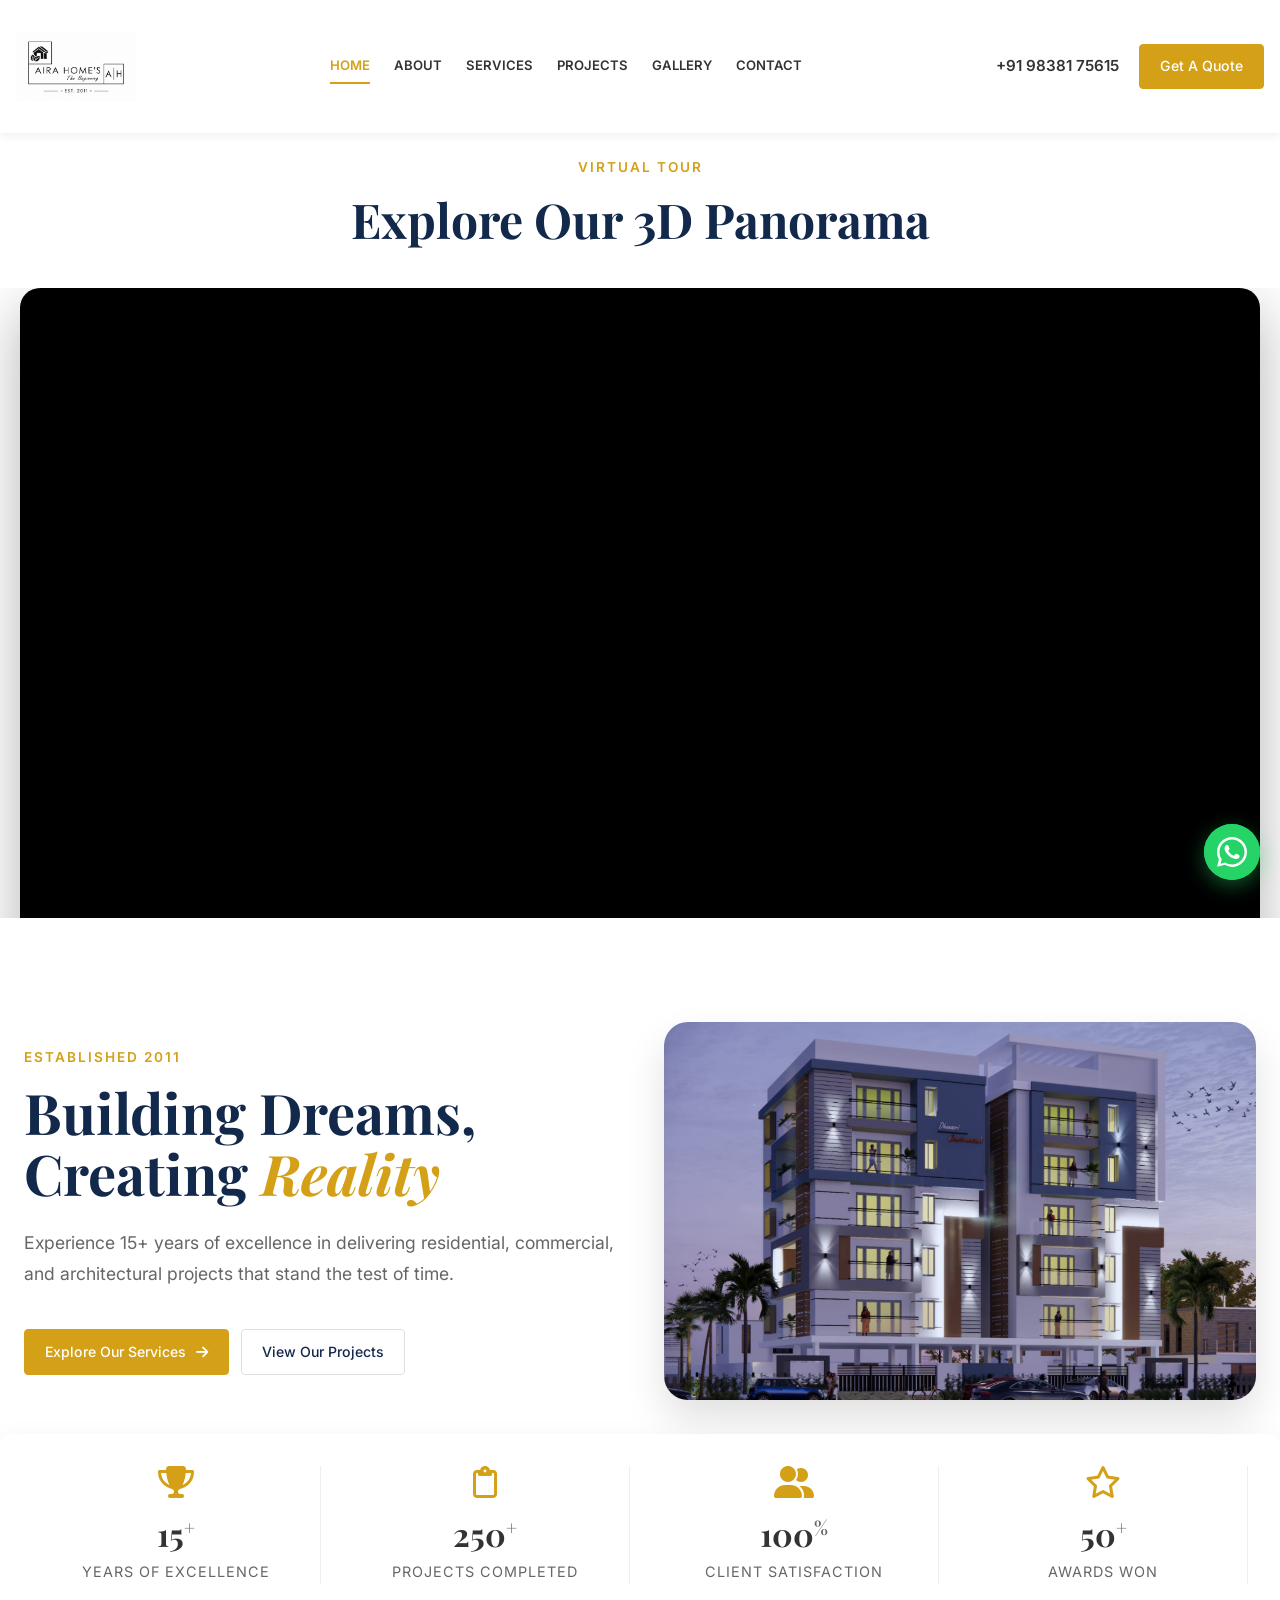
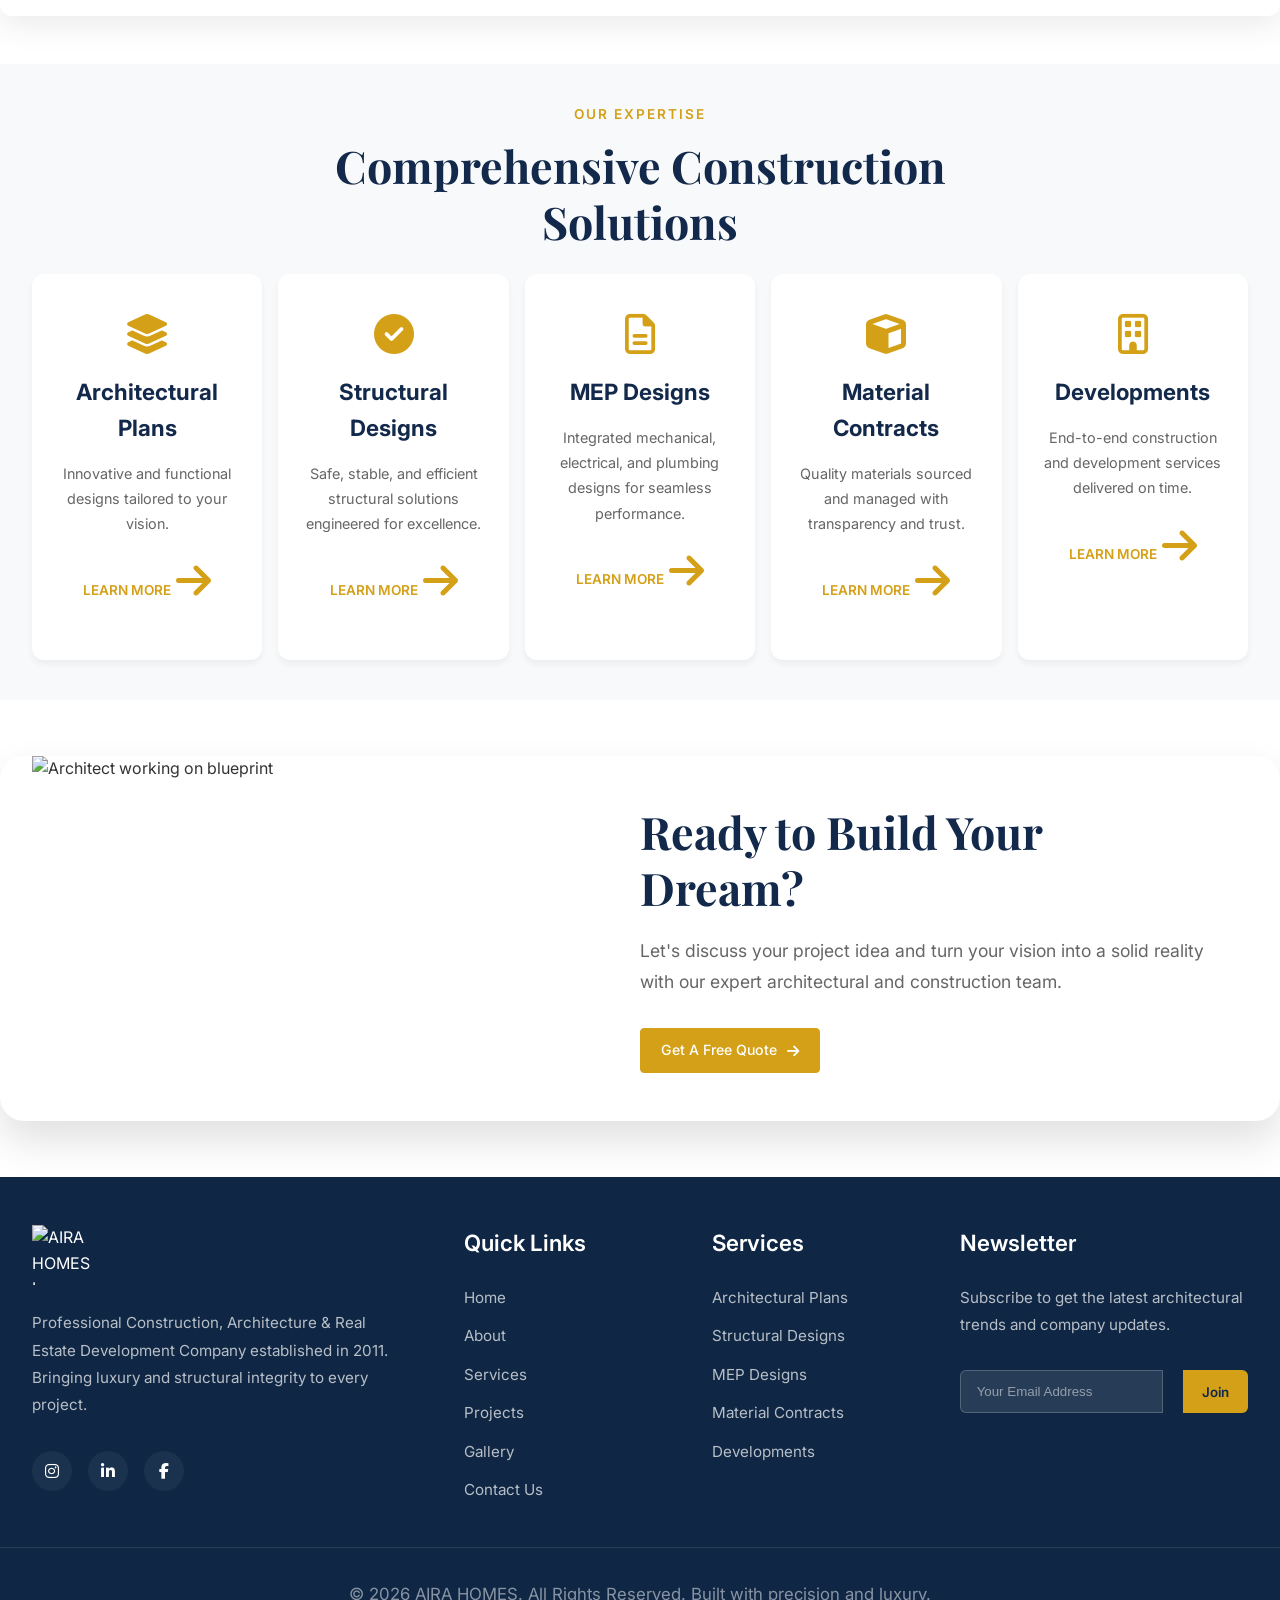
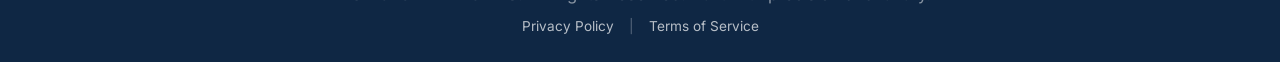
==== index.html @ 994d23e4 "Updated 3D panorama section" ====
<!DOCTYPE html>
<html lang="en">
<head>
    <meta charset="UTF-8">
    <meta name="viewport" content="width=device-width, initial-scale=1.0">
    <link rel="icon" type="image/png" href="logo.png">
    <link rel="shortcut icon" href="logo.png">
    <link rel="apple-touch-icon" href="logo.png">
    <title>AIRA HOMES | Luxury Construction & Architecture</title>
    <link rel="stylesheet" href="css/styles.css">
    <link href="https://fonts.googleapis.com/css2?family=Inter:wght@300;400;500;600&family=Montserrat:wght@600;700;800&family=Playfair+Display:ital,wght@0,400;0,500;0,600;0,700;1,400&family=Poppins:wght@500;600;700&display=swap" rel="stylesheet">
    <link rel="stylesheet" href="https://cdnjs.cloudflare.com/ajax/libs/font-awesome/6.4.0/css/all.min.css">
  <link rel="stylesheet" href="css/responsive.css">
  <style>
    .panorama-container {
      width: 100%;
      max-width: 1400px;
      margin: 40px auto;
      padding: 0 20px;
    }

    .panorama-wrapper {
      width: 100%;
      height: 700px;
      border-radius: 20px;
      overflow: hidden;
      position: relative;
      background: #0a1628;
      box-shadow: 0 20px 60px rgba(0,0,0,0.3);
      display: flex;
      align-items: center;
      justify-content: center;
    }

    .panorama-bg {
      position: absolute;
      inset: 0;
      background: linear-gradient(135deg, #0f2744 0%, #1a3a5c 40%, #0a1628 100%);
      z-index: 0;
    }

    .panorama-bg::before {
      content: '';
      position: absolute;
      inset: 0;
      background: url('images/img18.jpg.png') center/cover no-repeat;
      opacity: 0.25;
      z-index: 0;
    }

    .panorama-launch-box {
      position: relative;
      z-index: 2;
      text-align: center;
      padding: 2rem;
    }

    .panorama-icon-ring {
      width: 100px;
      height: 100px;
      border-radius: 50%;
      background: rgba(212, 160, 23, 0.15);
      border: 2px solid rgba(212, 160, 23, 0.5);
      display: flex;
      align-items: center;
      justify-content: center;
      margin: 0 auto 1.5rem;
      animation: pulseRing 2.5s ease-in-out infinite;
    }

    .panorama-icon-ring i {
      font-size: 2.8rem;
      color: #D4A017;
    }

    .panorama-launch-box h2 {
      font-family: 'Playfair Display', serif;
      font-size: clamp(1.5rem, 4vw, 2.5rem);
      color: #ffffff;
      margin-bottom: 0.75rem;
    }

    .panorama-launch-box p {
      color: rgba(255,255,255,0.7);
      font-size: 1rem;
      margin-bottom: 2rem;
      max-width: 480px;
      margin-left: auto;
      margin-right: auto;
    }

    .btn-launch-tour {
      display: inline-flex;
      align-items: center;
      gap: 0.75rem;
      background: #D4A017;
      color: #0f2744;
      font-family: 'Montserrat', sans-serif;
      font-weight: 700;
      font-size: 1rem;
      padding: 1rem 2.5rem;
      border-radius: 50px;
      text-decoration: none;
      letter-spacing: 0.5px;
      border: none;
      cursor: pointer;
      transition: all 0.3s ease;
      box-shadow: 0 8px 30px rgba(212, 160, 23, 0.4);
    }

    .btn-launch-tour:hover {
      background: #fff;
      color: #0f2744;
      transform: translateY(-3px);
      box-shadow: 0 12px 40px rgba(212, 160, 23, 0.5);
    }

    .btn-launch-tour i {
      font-size: 1.2rem;
    }

    .panorama-badge {
      display: inline-flex;
      align-items: center;
      gap: 0.4rem;
      background: rgba(255,255,255,0.1);
      color: rgba(255,255,255,0.8);
      font-size: 0.8rem;
      padding: 0.4rem 1rem;
      border-radius: 20px;
      margin-top: 1.25rem;
      font-family: 'Inter', sans-serif;
    }

    .panorama-badge i {
      color: #D4A017;
      font-size: 0.85rem;
    }

    @keyframes pulseRing {
      0%, 100% { box-shadow: 0 0 0 0 rgba(212,160,23,0.4); }
      50% { box-shadow: 0 0 0 20px rgba(212,160,23,0); }
    }

    @media (max-width: 992px) {
      .panorama-wrapper { height: 550px; }
    }

    @media (max-width: 768px) {
      .panorama-container { padding: 0 10px; }
      .panorama-wrapper { height: 450px; border-radius: 12px; }
      .panorama-icon-ring { width: 80px; height: 80px; }
      .panorama-icon-ring i { font-size: 2.2rem; }
    }

    @media (max-width: 480px) {
      .panorama-wrapper { height: 380px; }
      .btn-launch-tour { padding: 0.85rem 2rem; font-size: 0.9rem; }
    }
  </style>
</head>
<body>
  <div class="overlay" id="overlay"></div>

    <!-- Navbar -->
    <nav class="navbar">
        <div class="nav-container">
            <a href="index.html" class="logo">
                <img src="logo.png" alt="AIRA HOMES Logo" class="logo-img" loading="eager">
            </a>
            <ul class="nav-links">
                <li><a href="index.html" class="active">HOME</a></li>
                <li><a href="about.html">ABOUT</a></li>
                <li><a href="services.html">SERVICES</a></li>
                <li><a href="projects.html">PROJECTS</a></li>
                <li><a href="gallery.html">GALLERY</a></li>
                <li><a href="contact.html">CONTACT</a></li>
                            
            </ul>
                        <div class="nav-actions">
                <a href="tel:+919838175615" class="phone-num">+91 98381 75615</a>
                <a href="#" class="btn btn-primary">Get A Quote</a>
            </div>
            <button class="hamburger" id="hamburger" aria-label="Toggle menu">
                <span></span>
                <span></span>
                <span></span>
            </button>
        </div>
    </nav>
    <!-- MOBILE NAVIGATION -->
    <aside class="mobile-nav" id="mobile-nav">
        <a href="index.html" class="nav-link active">Home</a>
        <a href="about.html" class="nav-link">About</a>
        <a href="services.html" class="nav-link">Services</a>
        <a href="projects.html" class="nav-link">Projects</a>
        <a href="gallery.html" class="nav-link">Gallery</a>
        <a href="contact.html" class="nav-link">Contact</a>
        <div style="margin-top: 2rem;">
            <a href="contact.html" class="btn btn-primary" style="width: 100%; text-align: center;">Get A Quote</a>
        </div>
        <div class="mobile-socials">
            <div class="social-links">
                <a href="https://instagram.com" target="_blank" rel="noopener"><i class="fa-brands fa-instagram"></i></a>
                <a href="https://linkedin.com" target="_blank" rel="noopener"><i class="fa-brands fa-linkedin-in"></i></a>
                <a href="https://facebook.com" target="_blank" rel="noopener"><i class="fa-brands fa-facebook-f"></i></a>
            </div>
        </div>
    </aside>

    <!-- Hero / Virtual Tour -->
    <header class="hero-section">
        <div class="hero-header text-center">
            <span class="subtitle">VIRTUAL TOUR</span>
            <h1>Explore Our 3D Panorama</h1>
        </div>
        <div class="panorama-container">
            <div class="panorama-wrapper" style="height: 700px; padding: 0; background: #000;">
                <iframe 
                    src="https://www.coohom.com/pub/tool/panorama/show?locale=en_US&obsPlanId=3FO3JAFVE9T4&uri=/pub/tool/yundesign/cloud?redirectbim=false&designid=3FO3JAFVE9T4&redirecturl=/pub/saas/apps/project/list&locale=en_US&utm_content=3FO3JAFVE9T4&utm_medium=linkcopy&utm_source=pano_share"
                    title="AIRA HOMES 360° Virtual Home Tour"
                    width="100%"
                    height="100%"
                    style="border: none; width: 100%; height: 100%; display: block;"
                    allow="accelerometer; gyroscope; magnetometer; vr; autoplay; fullscreen"
                    allowfullscreen>
                </iframe>
            </div>
        </div>
    </header>

    <!-- About Section -->
    <section class="about-section container">
        <div class="about-content">
            <span class="subtitle">ESTABLISHED 2011</span>
            <h2>Building Dreams,<br>Creating <em>Reality</em></h2>
            <p>Experience 15+ years of excellence in delivering residential, commercial, and architectural projects that stand the test of time.</p>
            <div class="about-actions">
                <a href="services.html" class="btn btn-primary">Explore Our Services <i class="fa-solid fa-arrow-right"></i></a>
                <a href="projects.html" class="btn btn-outline">View Our Projects</a>
            </div>
        </div>
        <div class="about-image">
            <img src="images/img27.jpg.png" alt="Modern Luxury Home with Pool" loading="lazy">
        </div>
    </section>

    <!-- Stats Section -->
    <section class="stats-section container">
        <div class="stat-card">
            <i class="fa-solid fa-trophy gold-icon"></i>
            <h3>15<sup>+</sup></h3>
            <p>Years of Excellence</p>
        </div>
        <div class="stat-card">
            <i class="fa-regular fa-clipboard gold-icon"></i>
            <h3>250<sup>+</sup></h3>
            <p>Projects Completed</p>
        </div>
        <div class="stat-card">
            <i class="fa-solid fa-user-group gold-icon"></i>
            <h3>100<sup>%</sup></h3>
            <p>Client Satisfaction</p>
        </div>
        <div class="stat-card">
            <i class="fa-regular fa-star gold-icon"></i>
            <h3>50<sup>+</sup></h3>
            <p>Awards Won</p>
        </div>
    </section>

    <!-- Expertise Section -->
    <section class="expertise-section">
        <div class="container">
            <div class="section-header text-center">
                <span class="subtitle">OUR EXPERTISE</span>
                <h2>Comprehensive Construction<br>Solutions</h2>
            </div>
            
            <div class="services-grid">
                <div class="service-card">
                    <i class="fa-solid fa-layer-group"></i>
                    <h4>Architectural Plans</h4>
                    <p>Innovative and functional designs tailored to your vision.</p>
                    <a href="#" class="learn-more">Learn More <i class="fa-solid fa-arrow-right"></i></a>
                </div>
                <div class="service-card">
                    <i class="fa-solid fa-check-circle"></i>
                    <h4>Structural Designs</h4>
                    <p>Safe, stable, and efficient structural solutions engineered for excellence.</p>
                    <a href="#" class="learn-more">Learn More <i class="fa-solid fa-arrow-right"></i></a>
                </div>
                <div class="service-card">
                    <i class="fa-regular fa-file-lines"></i>
                    <h4>MEP Designs</h4>
                    <p>Integrated mechanical, electrical, and plumbing designs for seamless performance.</p>
                    <a href="#" class="learn-more">Learn More <i class="fa-solid fa-arrow-right"></i></a>
                </div>
                <div class="service-card">
                    <i class="fa-solid fa-cube"></i>
                    <h4>Material Contracts</h4>
                    <p>Quality materials sourced and managed with transparency and trust.</p>
                    <a href="#" class="learn-more">Learn More <i class="fa-solid fa-arrow-right"></i></a>
                </div>
                <div class="service-card">
                    <i class="fa-regular fa-building"></i>
                    <h4>Developments</h4>
                    <p>End-to-end construction and development services delivered on time.</p>
                    <a href="#" class="learn-more">Learn More <i class="fa-solid fa-arrow-right"></i></a>
                </div>
            </div>
        </div>
    </section>

    <!-- Call to Action Section -->
    <section class="cta-section container">
        <div class="cta-image">
            <img src="https://images.unsplash.com/photo-1503387762-592deb58ef4e?auto=format&fit=crop&q=80&w=1000" alt="Architect working on blueprint" loading="lazy">
        </div>
        <div class="cta-content">
            <h2>Ready to Build Your Dream?</h2>
            <p>Let's discuss your project idea and turn your vision into a solid reality with our expert architectural and construction team.</p>
            <a href="#" class="btn btn-primary">Get A Free Quote <i class="fa-solid fa-arrow-right"></i></a>
        </div>
    </section>

    <!-- Footer -->
    <footer class="footer">
        <div class="container footer-grid">
            <div class="footer-brand">
                <div class="footer-logo" style="margin-bottom: 1.5rem;">
                    <img src="Logo.png" alt="AIRA HOMES Logo" style="height: 60px; width: 60px; object-fit: contain;" loading="lazy">
                </div>
                <p>Professional Construction, Architecture & Real Estate Development Company established in 2011. Bringing luxury and structural integrity to every project.</p>
                <div class="social-links">
                    <a href="https://instagram.com" target="_blank" rel="noopener"><i class="fa-brands fa-instagram"></i></a>
                    <a href="https://linkedin.com" target="_blank" rel="noopener"><i class="fa-brands fa-linkedin-in"></i></a>
                    <a href="https://facebook.com" target="_blank" rel="noopener"><i class="fa-brands fa-facebook-f"></i></a>
                </div>
            </div>
            <div class="footer-links">
                <h4 class="footer-title">Quick Links</h4>
                <ul class="footer-menu">
                    <li><a href="index.html">Home</a></li>
                    <li><a href="about.html">About</a></li>
                    <li><a href="services.html">Services</a></li>
                    <li><a href="projects.html">Projects</a></li>
                    <li><a href="gallery.html">Gallery</a></li>
                    <li><a href="contact.html">Contact Us</a></li>
                                
            </ul>
            </div>
            <div class="footer-links">
                <h4 class="footer-title">Services</h4>
                <ul class="footer-menu">
                    <li><a href="services.html">Architectural Plans</a></li>
                    <li><a href="services.html">Structural Designs</a></li>
                    <li><a href="services.html">MEP Designs</a></li>
                    <li><a href="services.html">Material Contracts</a></li>
                    <li><a href="services.html">Developments</a></li>
                                
            </ul>
            </div>
            <div class="footer-newsletter">
                <h4 class="footer-title">Newsletter</h4>
                <p class="footer-desc">Subscribe to get the latest architectural trends and company updates.</p>
                <form class="newsletter-form" onsubmit="event.preventDefault(); alert('Thank you for subscribing!');">
                    <input type="email" placeholder="Your Email Address" class="newsletter-input" required>
                    <button type="submit" class="newsletter-btn">Join</button>
                </form>
            </div>
        </div>
        <div class="footer-bottom text-center">
            <div style="display: flex; flex-direction: column; align-items: center; gap: 10px; justify-content: center;">
            <p style="margin: 0;">&copy; 2026 AIRA HOMES. All Rights Reserved. Built with precision and luxury.</p>
            <div style="display: flex; gap: 15px; font-size: 0.85rem;">
                <a href="#" style="color: rgba(255, 255, 255, 0.7); text-decoration: none; transition: color 0.3s;" onmouseover="this.style.color='#D4A017'" onmouseout="this.style.color='rgba(255, 255, 255, 0.7)'">Privacy Policy</a>
                <span style="color: rgba(255, 255, 255, 0.3);">|</span>
                <a href="#" style="color: rgba(255, 255, 255, 0.7); text-decoration: none; transition: color 0.3s;" onmouseover="this.style.color='#D4A017'" onmouseout="this.style.color='rgba(255, 255, 255, 0.7)'">Terms of Service</a>
            </div>
        </div>
        </div>
    </footer>

    <script src="js/main.js"></script>
    <!-- WHATSAPP FLOATING BUTTON -->
    <a href="https://wa.me/919030175615" target="_blank" rel="noopener" class="whatsapp-float" aria-label="Chat on WhatsApp">
        <div class="whatsapp-pulse"></div>
        <svg viewBox="0 0 24 24" fill="currentColor" width="30" height="30"><path d="M17.472 14.382c-.297-.149-1.758-.867-2.03-.967-.273-.099-.471-.148-.67.15-.197.297-.767.966-.94 1.164-.173.199-.347.223-.644.075-.297-.15-1.255-.463-2.39-1.475-.883-.788-1.48-1.761-1.653-2.059-.173-.297-.018-.458.13-.606.134-.133.298-.347.446-.52.149-.174.198-.298.298-.497.099-.198.05-.371-.025-.52-.075-.149-.669-1.612-.916-2.207-.242-.579-.487-.5-.669-.51-.173-.008-.371-.01-.57-.01-.198 0-.52.074-.792.372-.272.297-1.04 1.016-1.04 2.479 0 1.462 1.065 2.875 1.213 3.074.149.198 2.096 3.2 5.077 4.487.709.306 1.262.489 1.694.625.712.227 1.36.195 1.871.118.571-.085 1.758-.719 2.006-1.413.248-.694.248-1.289.173-1.413-.074-.124-.272-.198-.57-.347z"/><path d="M12 0C5.373 0 0 5.373 0 12c0 2.127.558 4.121 1.532 5.847L.057 23.899l6.224-1.634A11.955 11.955 0 0012 24c6.627 0 12-5.373 12-12S18.627 0 12 0zm0 22c-1.848 0-3.576-.49-5.072-1.346l-.363-.214-3.762.988 1.006-3.665-.235-.377A9.96 9.96 0 012 12C2 6.477 6.477 2 12 2s10 4.477 10 10-4.477 10-10 10z"/></svg>
    </a>
</body>
</html>
---- css/styles.css ----
/* CSS Variables */
:root {
    --primary-navy: #13294B;
    --primary-gold: #D4A017;
    --text-dark: #333333;
    --text-light: #666666;
    --bg-light: #f8f9fa;
    --white: #ffffff;
    
    --font-sans: 'Inter', sans-serif;
    --font-serif: 'Playfair Display', serif;
    
    --transition: all 0.3s ease;
    --shadow-sm: 0 4px 6px rgba(0, 0, 0, 0.05);
    --shadow-md: 0 10px 30px rgba(0, 0, 0, 0.08);
    --shadow-lg: 0 20px 40px rgba(0, 0, 0, 0.12);
    --radius-md: 12px;
    --radius-lg: 24px;
}

/* Base Styles */
* {
    margin: 0;
    padding: 0;
    box-sizing: border-box;
}

body {
    font-family: var(--font-sans);
    color: var(--text-dark);
    line-height: 1.6;
    background-color: var(--white);
    overflow-x: hidden;
}

h1, h2, h3, h4, h5, h6 {
    font-family: var(--font-serif);
    color: var(--primary-navy);
    font-weight: 700;
}

a {
    text-decoration: none;
    color: inherit;
    transition: var(--transition);
}

ul {
    list-style: none;
}

.container {
    max-width: 1280px;
    margin: 0 auto;
    padding: 0 24px;
}

.text-center {
    text-align: center;
}

.subtitle {
    font-size: 0.85rem;
    font-weight: 600;
    color: var(--primary-gold);
    text-transform: uppercase;
    letter-spacing: 2px;
    display: block;
    margin-bottom: 12px;
}

/* Buttons */
.btn {
    display: inline-flex;
    align-items: center;
    justify-content: center;
    padding: 12px 28px;
    border-radius: 4px;
    font-weight: 500;
    font-size: 0.95rem;
    cursor: pointer;
    transition: var(--transition);
    gap: 10px;
}

.btn-primary {
    background-color: var(--primary-gold);
    color: var(--white);
    border: 1px solid var(--primary-gold);
}

.btn-primary:hover {
    background-color: #b38612;
    border-color: #b38612;
}

.btn-outline {
    background-color: transparent;
    color: var(--primary-navy);
    border: 1px solid #e0e0e0;
}

.btn-outline:hover {
    border-color: var(--primary-navy);
}

/* Navbar */
.navbar {
    background-color: var(--white);
    padding: 0;
    position: sticky;
    top: 0;
    z-index: 1000;
    box-shadow: 0 2px 10px rgba(0,0,0,0.05);
}

.nav-container {
    display: flex;
    justify-content: space-between;
    align-items: center;
}

.logo img {
    height: 120px;
    object-fit: contain;
}

.nav-links {
    display: flex;
    gap: 32px;
}

.nav-links a {
    font-size: 0.85rem;
    font-weight: 600;
    color: var(--text-dark);
    text-transform: uppercase;
    padding-bottom: 5px;
    border-bottom: 2px solid transparent;
}

.nav-links a:hover,
.nav-links a.active {
    color: var(--primary-gold);
    border-bottom-color: var(--primary-gold);
}

.nav-actions {
    display: flex;
    align-items: center;
    gap: 24px;
}

.phone-num {
    font-weight: 600;
    font-size: 0.95rem;
}

/* Hero Section */
.hero-section {
    padding: 40px 0 0 0;
}

.hero-header h1 {
  font-size: clamp(1.5rem, 5vw, 3rem);
  margin-bottom: 20px;
}

.panorama-container {
    position: relative;
    width: 100%;
    overflow: hidden;
}

.panorama-image {
    width: 100%;
    height: 100%;
    position: relative;
}

.panorama-image > img {
    width: 100%;
    height: 100%;
    object-fit: cover;
}

.hotspot {
    position: absolute;
    background: rgba(0,0,0,0.6);
    color: white;
    padding: 6px 12px;
    border-radius: 20px;
    font-size: 0.8rem;
    display: flex;
    align-items: center;
    gap: 8px;
    cursor: pointer;
    backdrop-filter: blur(4px);
    border: 1px solid rgba(255,255,255,0.2);
    transition: var(--transition);
}

.hotspot:hover {
    background: rgba(0,0,0,0.8);
    transform: translateY(-2px);
}

.user-badge {
    position: absolute;
    bottom: 30px;
    left: 30px;
    background: rgba(0,0,0,0.5);
    color: white;
    padding: 6px 16px 6px 6px;
    border-radius: 30px;
    display: flex;
    align-items: center;
    gap: 10px;
    backdrop-filter: blur(4px);
}

.user-badge img {
    width: 32px;
    height: 32px;
    border-radius: 50%;
}

.panorama-controls {
    position: absolute;
    bottom: 30px;
    right: 80px;
    display: flex;
    gap: 20px;
    background: rgba(0,0,0,0.5);
    padding: 12px 24px;
    border-radius: 40px;
    backdrop-filter: blur(4px);
}

.control-item {
    color: white;
    display: flex;
    flex-direction: column;
    align-items: center;
    gap: 4px;
    font-size: 0.75rem;
    cursor: pointer;
    opacity: 0.8;
    transition: var(--transition);
}

.control-item:hover {
    opacity: 1;
}

.control-item i {
    font-size: 1.2rem;
}



.whatsapp-float:hover {
    transform: scale(1.1);
}

/* About Section */
.about-section {
  display: flex;
  align-items: center;
  gap: 2rem;
  padding: 3rem 1rem;
  position: relative;
  z-index: 1;
  flex-direction: column;
}

.about-content {
    flex: 1;
}

.about-content h2 {
    font-size: 3.5rem;
    line-height: 1.1;
    margin-bottom: 24px;
}

.about-content h2 em {
    color: var(--primary-gold);
    font-style: italic;
    font-family: var(--font-serif);
}

.about-content p {
    color: var(--text-light);
    font-size: 1.1rem;
    margin-bottom: 40px;
    max-width: 90%;
}

.about-actions {
    display: flex;
    gap: 16px;
}

.about-image {
    flex: 1;
    border-radius: var(--radius-lg);
    overflow: hidden;
    box-shadow: var(--shadow-lg);
}

.about-image img {
    width: 100%;
    height: auto;
    display: block;
    object-fit: cover;
}

/* Stats Section */
.stats-section {
  display: flex;
  background: var(--white);
  padding: 2rem 1rem;
  border-radius: var(--radius-md);
  box-shadow: var(--shadow-md);
  margin-top: 0;
  position: relative;
  z-index: 2;
  margin-bottom: 2rem;
  flex-direction: column;
  gap: 1.5rem;
}

.stat-card {
    text-align: center;
    flex: 1;
    border-right: 1px solid #eee;
}

.stat-card:last-child {
    border-right: none;
}

.gold-icon {
    color: var(--primary-gold);
    font-size: 2rem;
    margin-bottom: 15px;
}

.stat-card h3 {
    font-size: 2.5rem;
    margin-bottom: 5px;
    color: var(--text-dark);
}

.stat-card h3 sup {
    font-size: 1.2rem;
    color: var(--text-light);
}

.stat-card p {
    color: var(--text-light);
    font-size: 0.9rem;
    text-transform: uppercase;
    letter-spacing: 1px;
}

/* Expertise Section */
.expertise-section {
    background-color: var(--bg-light);
    padding: 100px 0;
}

.expertise-section .section-header {
    margin-bottom: 60px;
}

.expertise-section h2 {
    font-size: 2.8rem;
}

.services-grid {
    display: grid;
    grid-template-columns: 1fr;
    gap: 20px;
}

.service-card {
    background: var(--white);
    padding: 40px 24px;
    border-radius: var(--radius-md);
    text-align: center;
    box-shadow: var(--shadow-sm);
    transition: var(--transition);
}

.service-card:hover {
    box-shadow: var(--shadow-md);
    transform: translateY(-5px);
}

.service-card i {
    font-size: 2.5rem;
    color: var(--primary-gold);
    margin-bottom: 20px;
}

.service-card h4 {
    font-size: 1.2rem;
    margin-bottom: 15px;
    font-family: var(--font-sans);
    color: var(--primary-navy);
}

.service-card p {
    color: var(--text-light);
    font-size: 0.9rem;
    margin-bottom: 24px;
    min-height: 60px;
}

.learn-more {
    color: var(--primary-gold);
    font-weight: 600;
    font-size: 0.85rem;
    text-transform: uppercase;
    display: inline-flex;
    align-items: center;
    gap: 5px;
}

.learn-more:hover {
    color: var(--primary-navy);
}

/* CTA Section */
.cta-section {
  display: flex;
  flex-direction: column;
  background: var(--white);
  margin: 2rem auto;
  border-radius: var(--radius-lg);
  box-shadow: var(--shadow-lg);
  overflow: hidden;
}

.cta-image {
    flex: 1;
}

.cta-image img {
    width: 100%;
    height: 100%;
    object-fit: cover;
}

.cta-content {
    flex: 1;
    padding: 80px 60px;
    display: flex;
    flex-direction: column;
    justify-content: center;
    align-items: flex-start;
}

.cta-content h2 {
    font-size: 2.8rem;
    margin-bottom: 20px;
}

.cta-content p {
    color: var(--text-light);
    font-size: 1.1rem;
    margin-bottom: 30px;
}

/* Footer */
.footer {
    background-color: #0F2744;
    color: #ffffff;
    padding: 5rem 0 2rem;
}

.footer-grid { display: grid; grid-template-columns: 1fr;
    gap: 4rem;
    margin-bottom: 4rem;
}

.footer-logo {
    margin-bottom: 1.5rem;
    background: transparent !important;
    background-color: transparent !important;
    box-shadow: none !important;
    border: none !important;
    padding: 0 !important;
    border-radius: 0 !important;
}

.footer-desc {
    font-size: 0.95rem;
    color: rgba(255, 255, 255, 0.7);
    margin-bottom: 2rem;
}

/* keep .footer-brand p working too */
.footer-brand p {
    font-size: 0.95rem;
    color: rgba(255, 255, 255, 0.7);
    margin-bottom: 2rem;
    line-height: 1.8;
}

.social-links {
    display: flex;
    gap: 1rem;
}

.social-links a,
.social-link {
    width: 40px;
    height: 40px;
    border-radius: 50%;
    background-color: rgba(255, 255, 255, 0.05);
    color: #ffffff;
    display: flex;
    align-items: center;
    justify-content: center;
    transition: all 0.4s ease;
}

.social-links a:hover,
.social-link:hover {
    background-color: #D4A017;
    color: #0F2744;
    transform: translateY(-3px);
}

.footer-title {
    font-family: 'Inter', sans-serif;
    font-size: 1.1rem;
    font-weight: 600;
    margin-bottom: 1.5rem;
    color: #FFFFFF;
}

/* keep old selector working for backward compat */
.footer-links h4,
.footer-newsletter h4 {
    font-family: 'Inter', sans-serif;
    font-size: 1.1rem;
    font-weight: 600;
    margin-bottom: 1.5rem;
    color: #FFFFFF;
}

.footer-menu li,
.footer-links ul li {
    margin-bottom: 0.8rem;
}

.footer-menu a,
.footer-links ul li a {
    color: rgba(255, 255, 255, 0.7);
    font-size: 0.95rem;
}

.footer-menu a:hover,
.footer-links ul li a:hover {
    color: #D4A017;
}

.newsletter-form {
    display: flex;
    margin-top: 1rem;
    gap: 0;
}

.newsletter-input,
.newsletter-form input {
    flex-grow: 1;
    padding: 0.8rem 1rem;
    background: rgba(255, 255, 255, 0.1);
    border: 1px solid rgba(255, 255, 255, 0.2);
    color: white;
    border-radius: 6px 0 0 6px;
}

.newsletter-input::placeholder,
.newsletter-form input::placeholder {
    color: rgba(255, 255, 255, 0.5);
}

.newsletter-input:focus,
.newsletter-form input:focus {
    outline: 1px solid #D4A017;
}

.newsletter-btn {
    padding: 0.8rem 1.5rem;
    background: #D4A017;
    color: #0F2744;
    font-family: 'Inter', sans-serif;
    font-weight: 600;
    border: none;
    border-radius: 0 6px 6px 0;
    cursor: pointer;
}

.newsletter-btn:hover {
    background: #b38612;
}

.footer-bottom {
    border-top: 1px solid rgba(255, 255, 255, 0.1);
    padding-top: 2rem;
    text-align: center;
    font-size: 0.85rem;
    color: rgba(255, 255, 255, 0.5);
}

/* Responsive */
@media (max-width: 1200px) {
    .services-grid {
        grid-template-columns: 1fr;
    }
}

@media (max-width: 992px) {
    .about-section {
  display: flex;
  align-items: center;
  gap: 2rem;
  padding: 3rem 1rem;
  position: relative;
  z-index: 1;
  flex-direction: column;
}
    .stats-section {
  display: flex;
  background: var(--white);
  padding: 2rem 1rem;
  border-radius: var(--radius-md);
  box-shadow: var(--shadow-md);
  margin-top: 0;
  position: relative;
  z-index: 2;
  margin-bottom: 2rem;
  flex-direction: column;
  gap: 1.5rem;
}
    .stat-card {
        border: none;
        flex: 1 1 40%;
    }
    .cta-section {
  display: flex;
  flex-direction: column;
  background: var(--white);
  margin: 2rem auto;
  border-radius: var(--radius-lg);
  box-shadow: var(--shadow-lg);
  overflow: hidden;
}
    .footer-grid {
        grid-template-columns: 1fr 1fr;
    }
}

@media (max-width: 768px) {
    .nav-links, .nav-actions {
        display: none; /* Add mobile menu later if needed */
    }
    .services-grid {
        grid-template-columns: 1fr 1fr;
    }
    .hero-header h1 {
  font-size: clamp(1.5rem, 5vw, 3rem);
  margin-bottom: 20px;
}
    .about-content h2 {
        font-size: 2.5rem;
    }
    .panorama-controls {
        display: none;
    }
}

@media (max-width: 480px) {
    .services-grid {
        grid-template-columns: 1fr;
    }
    .footer-grid {
        grid-template-columns: 1fr;
    }
    .stats-section {
  display: flex;
  background: var(--white);
  padding: 2rem 1rem;
  border-radius: var(--radius-md);
  box-shadow: var(--shadow-md);
  margin-top: 0;
  position: relative;
  z-index: 2;
  margin-bottom: 2rem;
  flex-direction: column;
  gap: 1.5rem;
}
}

/* --- MOBILE FIRST RESPONSIVE OVERHAUL (HOME PAGE) --- */
@media (min-width: 768px) {
  .section { padding: 70px 0; }
  .services-grid, .projects-grid, .stats-grid, .features-grid, .process-grid {
    grid-template-columns: 1fr !important;
  }
}

@media (min-width: 1024px) {
  .section { padding: 100px 0; }
  .services-grid, .projects-grid, .stats-grid, .features-grid, .process-grid {
    grid-template-columns: repeat(3, 1fr) !important;
  }
}

@media (min-width: 1366px) {
  .services-grid, .projects-grid, .stats-grid, .features-grid, .process-grid {
    grid-template-columns: repeat(4, 1fr) !important;
  }
}

/* --- FOOTER RESPONSIVE --- */
@media (min-width: 768px) {
  .footer-grid { grid-template-columns: 1fr !important; }
}

@media (min-width: 1024px) {
  .footer-grid { grid-template-columns: 2fr 1fr 1fr 1.5fr !important; }
}

/* --- NAVBAR RESPONSIVE (HOME PAGE) --- */
@media (max-width: 1023px) {
  .hamburger {
    display: flex !important;
  }
  .nav-actions {
    display: none !important;
  }
  .nav-links {
    position: fixed;
    top: 0;
    right: -100%;
    width: 300px;
    height: 100vh;
    background: var(--white);
    flex-direction: column;
    align-items: center;
    justify-content: center;
    gap: 2rem;
    box-shadow: -10px 0 30px rgba(0,0,0,0.1);
    transition: all 0.4s ease;
    z-index: 999;
  }
  .nav-links.active {
    right: 0;
  }
}
---- css/responsive.css ----
﻿/* =============================================================
   AIRA HOMES — RESPONSIVE.CSS  (Complete Rewrite — clean fix)
   Mobile-First Responsive Overhaul for ALL pages
   Breakpoints:
     Mobile   : default (< 576px)
     Small    : 576px+
     Tablet   : 768px+
     Laptop   : 1024px+
     Desktop  : 1280px+
   ============================================================= */

/* ─────────────────────────────────────────
   GLOBAL RESET HELPERS
───────────────────────────────────────── */
html, body {
  overflow-x: hidden;
  width: 100%;
}

img {
  max-width: 100%;
  height: auto;
  display: block;
}

.container {
  width: 100%;
  max-width: 1280px;
  margin: 0 auto;
  padding: 0 1rem;
}

/* ─────────────────────────────────────────
   TYPOGRAPHY — Responsive clamp scaling
───────────────────────────────────────── */
h1 { font-size: clamp(1.6rem, 5vw, 3.5rem) !important; line-height: 1.2; }
h2 { font-size: clamp(1.35rem, 4vw, 2.8rem) !important; line-height: 1.25; }
h3 { font-size: clamp(1.15rem, 3vw, 2rem)   !important; line-height: 1.3; }
h4 { font-size: clamp(1rem, 2.5vw, 1.4rem)  !important; }
p  { font-size: clamp(0.875rem, 1.5vw, 1.05rem); line-height: 1.75; }

.inner-hero-title  { font-size: clamp(1.5rem, 5vw, 4rem)   !important; }
.hero-title        { font-size: clamp(1.6rem, 5vw, 4.5rem) !important; }
.section-title     { font-size: clamp(1.35rem, 4vw, 3rem)  !important; }

/* ─────────────────────────────────────────
   SECTION PADDING
───────────────────────────────────────── */
.section {
  padding: 2.5rem 0 !important;
}
.inner-hero {
  padding: 110px 1rem 50px !important;
}

/* ─────────────────────────────────────────
   OVERLAY (dark backdrop when menu opens)
   NO blur — blur was causing the page blur issue
───────────────────────────────────────── */
.overlay {
  position: fixed;
  inset: 0;
  background: rgba(15, 39, 68, 0.5);
  /* backdrop-filter intentionally REMOVED — was blurring entire page on mobile */
  z-index: 1040;
  opacity: 0;
  visibility: hidden;
  transition: opacity 0.35s ease, visibility 0.35s ease;
  pointer-events: none;
}

.overlay.active {
  opacity: 1;
  visibility: visible;
  pointer-events: all;
}

/* ═════════════════════════════════════════
   HOME PAGE NAVBAR  (.navbar — styles.css)
   ═════════════════════════════════════════ */
.navbar {
  position: sticky;
  top: 0;
  z-index: 1001;
  background: #fff;
  box-shadow: 0 2px 10px rgba(0, 0, 0, 0.07);
  width: 100%;
}

.navbar .nav-container {
  display: flex;
  justify-content: space-between;
  align-items: center;
  padding: 0.4rem 1rem;
  max-width: 100%;
}

/* --- HOME LOGO --- */
.navbar .logo img,
.navbar .logo .logo-img,
.logo-img {
  height: 60px !important;
  width:  60px !important;
  object-fit: contain;
}

/* --- HOME NAV LINKS: hidden on mobile, visible on desktop --- */
.navbar .nav-links {
  display: none;
}

/* --- HOME CTA BUTTONS: hidden on mobile --- */
.navbar .nav-actions {
  display: none;
}

/* --- HAMBURGER (home page) --- */
.navbar .hamburger,
button#hamburger {
  display: flex !important;   /* FORCE show — overrides any other rule */
  flex-direction: column;
  justify-content: center;
  align-items: center;
  gap: 5px;
  cursor: pointer;
  background: transparent;
  border: none;
  padding: 6px;
  z-index: 1100;
  /* Remove inline styles from HTML — all controlled here */
}

.navbar .hamburger span,
button#hamburger span {
  display: block !important;
  width: 24px;
  height: 2.5px;
  background-color: #13294B;
  border-radius: 2px;
  transition: transform 0.3s ease, opacity 0.3s ease;
}

/* ═════════════════════════════════════════
   INNER PAGES NAVBAR  (header#header — style.css)
   About, Services, Projects, Gallery, Contact
   ═════════════════════════════════════════ */
header#header {
  position: sticky;
  top: 0;
  z-index: 1001;
  background: #fff;
  border-bottom: 1px solid rgba(0, 0, 0, 0.06);
  width: 100%;
}

header#header .nav-container {
  display: flex;
  justify-content: space-between;
  align-items: center;
  padding: 0.4rem 1rem;
  width: 100%;
}

/* --- INNER PAGE LOGO --- */
header#header .logo img {
  height: 60px !important;
  width:  60px !important;
  object-fit: contain;
}

/* --- INNER PAGE DESKTOP NAV: hidden on mobile --- */
header#header .nav-menu {
  display: none;
}

/* --- INNER PAGE CTA: hidden on mobile --- */
header#header .nav-cta {
  display: none;
}

/* --- INNER PAGE HAMBURGER --- */
header#header .hamburger,
header#header #hamburger {
  display: flex !important;
  flex-direction: column;
  justify-content: center;
  align-items: center;
  gap: 5px;
  cursor: pointer;
  background: transparent;
  border: none;
  padding: 6px;
  z-index: 1100;
}

header#header .hamburger span {
  display: block !important;
  width: 24px;
  height: 2.5px;
  background-color: #1E1E1E;
  border-radius: 2px;
  transition: transform 0.3s ease, opacity 0.3s ease;
}

/* --- INNER PAGE MOBILE SLIDE PANEL --- */
.mobile-nav {
  position: fixed;
  top: 0;
  right: -100%;
  width: min(280px, 80vw);
  height: 100vh;
  background: #FFFDF8;
  box-shadow: -5px 0 30px rgba(0, 0, 0, 0.12);
  display: flex;
  flex-direction: column;
  padding: 80px 1.5rem 2rem;
  gap: 0;
  transition: right 0.38s cubic-bezier(0.16, 1, 0.3, 1);
  z-index: 1050;
  overflow-y: auto;
}

.mobile-nav.active {
  right: 0;
}

/* *** PRESCRIBED SIZE for mobile nav links *** */
.mobile-nav .nav-link {
  font-size: 0.88rem !important;   /* Same small size as home page */
  font-weight: 600 !important;
  letter-spacing: 0.8px;
  text-transform: uppercase;
  padding: 0.85rem 0 !important;
  border-bottom: 1px solid rgba(0, 0, 0, 0.07) !important;
  display: block !important;
  color: #1E1E1E;
  margin-bottom: 0 !important;     /* Remove large margin from style.css */
}

.mobile-nav .nav-link.active {
  color: #D4A017;
}

.mobile-nav .btn,
.mobile-nav .btn-gold {
  margin-top: 1.5rem;
  width: 100%;
  text-align: center;
  justify-content: center;
  font-size: 0.88rem !important;
  padding: 0.75rem 1rem !important;
}

/* ─────────────────────────────────────────
   HOME PAGE HERO SECTION
───────────────────────────────────────── */
.hero-section {
  padding: 1.5rem 0 0 !important;
}

.hero-header {
  padding: 0 1rem;
  margin-bottom: 0.75rem;
}

.hero-header h1 {
  font-size: clamp(1.3rem, 5vw, 3rem) !important;
  margin-bottom: 10px;
}

.panorama-container {
  width: 100%;
  height: 55vw !important;
  min-height: 220px !important;
  max-height: 70vh;
  overflow: hidden;
}

.panorama-image > img {
  width: 100%;
  height: 100%;
  object-fit: cover;
}

/* Hide large floating controls on mobile */
.panorama-controls {
  display: none !important;
}

/* Shrink hotspot labels */
.hotspot {
  font-size: 0.65rem !important;
  padding: 3px 8px !important;
  /* Remove backdrop-filter blur from hotspots on mobile too */
  backdrop-filter: none !important;
}

/* User badge small on mobile */
.user-badge {
  bottom: 12px;
  left: 12px;
  font-size: 0.75rem;
  backdrop-filter: none !important;  /* Fix blur source */
}

/* ─────────────────────────────────────────
   HOME PAGE — ABOUT SECTION
───────────────────────────────────────── */
.about-section {
  flex-direction: column !important;
  gap: 2rem !important;
  padding: 2.5rem 1rem !important;
}

.about-content h2 {
  font-size: clamp(1.4rem, 5vw, 3.5rem) !important;
}

.about-content p {
  max-width: 100% !important;
}

.about-actions {
  flex-direction: column !important;
  gap: 0.75rem;
}

.about-actions .btn,
.about-actions a {
  width: 100%;
  text-align: center;
  justify-content: center;
}

.about-image {
  width: 100%;
}

/* ─────────────────────────────────────────
   HOME PAGE — STATS
───────────────────────────────────────── */
.stats-section {
  flex-direction: column !important;
  gap: 1.25rem !important;
  padding: 2rem 1rem !important;
  margin-top: 0 !important;
  margin-bottom: 2rem !important;
}

.stat-card {
  border-right: none !important;
  border-bottom: 1px solid #eee !important;
  flex: unset !important;
  width: 100%;
  padding-bottom: 1.25rem;
}

.stat-card:last-child {
  border-bottom: none !important;
  padding-bottom: 0;
}

/* ─────────────────────────────────────────
   HOME PAGE — EXPERTISE / SERVICES GRID
───────────────────────────────────────── */
.expertise-section {
  padding: 2.5rem 0 !important;
}

.expertise-section .section-header {
  margin-bottom: 1.5rem;
}

.services-grid {
  display: grid !important;
  grid-template-columns: 1fr !important;
  gap: 1rem !important;
}

/* ─────────────────────────────────────────
   HOME PAGE — CTA SECTION
───────────────────────────────────────── */
.cta-section {
  flex-direction: column !important;
  margin: 2rem auto !important;
}

.cta-image {
  width: 100%;
  height: 220px;
  overflow: hidden;
}

.cta-image img {
  width: 100%;
  height: 100%;
  object-fit: cover;
}

.cta-content {
  padding: 1.75rem 1.25rem !important;
  align-items: center !important;
  text-align: center;
}

.cta-content .btn {
  width: 100%;
}

/* ─────────────────────────────────────────
   INNER PAGES — HERO GRID (2-col → 1-col)
───────────────────────────────────────── */
.hero-grid {
  display: grid !important;
  grid-template-columns: 1fr !important;
  gap: 2rem;
}

.hero-image {
  height: 260px !important;
  width: 100%;
}

/* ─────────────────────────────────────────
   INNER PAGES — CARDS
───────────────────────────────────────── */
.glass-card {
  padding: 1.5rem !important;
  margin-bottom: 1rem;
}

/* ─────────────────────────────────────────
   ABOUT — TIMELINE (horizontal → vertical)
───────────────────────────────────────── */
.timeline-flex {
  flex-direction: column !important;
  gap: 1rem !important;
  margin-top: 2rem;
}

.timeline-flex::before {
  display: none;
}

.timeline-node {
  width: 100% !important;
  text-align: left !important;
  display: flex !important;
  flex-direction: column !important;
  align-items: flex-start !important;
  padding: 1.25rem 1.5rem !important;
  background: #f8f6f2;
  border-radius: 10px;
  border-left: 4px solid #D4A017;
}

.timeline-dot { display: none !important; }

/* ─────────────────────────────────────────
   ABOUT — CORE VALUES / ASSURANCES GRID
───────────────────────────────────────── */
.assurances-grid {
  display: grid !important;
  grid-template-columns: 1fr !important;
  gap: 1rem !important;
}

/* ─────────────────────────────────────────
   SERVICES PAGE
───────────────────────────────────────── */
.services-cards-grid,
.services-full-grid {
  display: grid !important;
  grid-template-columns: 1fr !important;
  gap: 1.25rem !important;
}

/* ─────────────────────────────────────────
   PROJECTS PAGE
───────────────────────────────────────── */
.projects-grid,
.projects-filter-grid {
  display: grid !important;
  grid-template-columns: 1fr !important;
  gap: 1.25rem !important;
}

/* ─────────────────────────────────────────
   GALLERY — MASONRY
───────────────────────────────────────── */
.gallery-filters {
  flex-wrap: wrap;
  gap: 0.5rem;
  padding: 0 0.5rem;
  margin-bottom: 1.5rem;
}

.filter-btn {
  padding: 0.45rem 0.9rem !important;
  font-size: 0.78rem !important;
}

.masonry-grid {
  column-count: 1 !important;
  column-gap: 1rem;
}

/* ─────────────────────────────────────────
   CONTACT PAGE
───────────────────────────────────────── */
.contact-grid {
  display: grid !important;
  grid-template-columns: 1fr !important;
  gap: 2rem !important;
}

.contact-form-card {
  padding: 1.25rem !important;
}

.form-row {
  display: grid !important;
  grid-template-columns: 1fr !important;
  gap: 1.25rem !important;
}

.map-wrapper iframe {
  height: 230px !important;
}

/* ─────────────────────────────────────────
   INNER PAGE STATS (style.css pages)
───────────────────────────────────────── */
.stats-container {
  transform: none !important;
  margin-bottom: 0 !important;
  padding: 1.5rem 1rem !important;
  border-radius: 10px;
}

.stats-grid {
  grid-template-columns: repeat(2, 1fr) !important;
  gap: 1.25rem !important;
}

/* ─────────────────────────────────────────
   BUTTONS
───────────────────────────────────────── */
.btn, .btn-gold, .btn-primary, .btn-outline, .btn-navy {
  min-height: 44px;
  font-size: 0.88rem !important;
  padding: 0.65rem 1.25rem !important;
}

/* ─────────────────────────────────────────
   FOOTER
───────────────────────────────────────── */
footer,
.footer {
  padding: 3rem 0 1.5rem !important;
}

.footer-grid {
  display: grid !important;
  grid-template-columns: 1fr !important;
  gap: 2rem !important;
  margin-bottom: 2rem !important;
}

.footer-brand,
.footer-links,
.footer-newsletter,
.footer-about {
  text-align: center;
}

.footer-brand .social-links,
.footer-about .social-links {
  justify-content: center;
}

.newsletter-form {
  flex-direction: column !important;
  gap: 0.5rem !important;
}

.newsletter-input,
.newsletter-form input {
  border-radius: 6px !important;
  width: 100%;
}

.newsletter-btn {
  border-radius: 6px !important;
  width: 100%;
  padding: 0.75rem !important;
}

.footer-bottom > div {
  flex-direction: column !important;
  gap: 6px !important;
  align-items: center !important;
}

/* ─────────────────────────────────────────
   WHATSAPP FLOAT — Always fixed, always visible
───────────────────────────────────────── */
.whatsapp-float {
  position: fixed !important;
  bottom: 1.25rem !important;
  right: 1.25rem !important;
  width: 56px !important;
  height: 56px !important;
  background-color: #25D366 !important;
  color: #fff !important;
  border-radius: 50% !important;
  display: flex !important;
  align-items: center !important;
  justify-content: center !important;
  z-index: 9999 !important;
  box-shadow: 0 6px 20px rgba(37, 211, 102, 0.4) !important;
  cursor: pointer;
  transition: transform 0.3s ease !important;
  text-decoration: none !important;
}

.whatsapp-float:hover {
  transform: scale(1.1) !important;
}

.whatsapp-float svg,
.whatsapp-float i {
  color: #fff !important;
  font-size: 1.8rem;
  fill: #fff !important;
  width: 30px !important;
  height: 30px !important;
}

.whatsapp-pulse {
  position: absolute !important;
  width: 100%;
  height: 100%;
  background-color: #25D366;
  border-radius: 50%;
  z-index: -1;
  animation: pulseWave 2s infinite;
}


/* ══════════════════════════════════════════════
   SMALL PHONES (576px+)
══════════════════════════════════════════════ */
@media (min-width: 576px) {
  .services-grid {
    grid-template-columns: repeat(2, 1fr) !important;
  }

  .stats-section {
    flex-direction: row !important;
    flex-wrap: wrap !important;
    gap: 1.25rem !important;
  }

  .stat-card {
    flex: 1 1 48% !important;
    border-bottom: none !important;
    border-right: 1px solid #eee !important;
    padding-bottom: 0 !important;
  }

  .stat-card:nth-child(2n) {
    border-right: none !important;
  }

  .assurances-grid {
    grid-template-columns: repeat(2, 1fr) !important;
  }

  .projects-grid,
  .projects-filter-grid,
  .services-cards-grid,
  .services-full-grid {
    grid-template-columns: repeat(2, 1fr) !important;
  }

  .masonry-grid {
    column-count: 2 !important;
  }
}


/* ══════════════════════════════════════════════
   TABLET (768px+)
══════════════════════════════════════════════ */
@media (min-width: 768px) {
  .container {
    padding: 0 1.5rem;
  }

  .section {
    padding: 4rem 0 !important;
  }

  .inner-hero {
    padding: 140px 2rem 70px !important;
  }

  /* ── INNER PAGE NAVBAR ── show desktop menu, hide hamburger */
  header#header .nav-menu {
    display: flex !important;
    gap: 1.5rem;
    align-items: center;
  }

  header#header .nav-cta {
    display: flex !important;
    align-items: center;
    gap: 1rem;
  }

  header#header .hamburger,
  header#header #hamburger {
    display: none !important;
  }

  /* ── HOME PAGE NAVBAR ── show desktop links, hide hamburger */
  .navbar .nav-links {
    display: flex !important;
    position: static;
    right: auto;
    width: auto;
    height: auto;
    background: transparent;
    flex-direction: row;
    align-items: center;
    justify-content: flex-start;
    gap: 1.5rem;
    padding: 0;
    box-shadow: none;
    overflow: visible;
    transition: none;
  }

  .navbar .nav-links li {
    width: auto;
    border-bottom: none;
  }

  .navbar .nav-links a {
    display: inline-block;
    padding: 0.4rem 0;
    font-size: 0.82rem;
  }

  .navbar .nav-actions {
    display: flex !important;
    align-items: center;
    gap: 1.25rem;
  }

  .navbar .hamburger,
  .navbar button#hamburger {
    display: none !important;
  }

  /* Logos on tablet */
  .navbar .logo img,
  .navbar .logo .logo-img,
  .logo-img,
  header#header .logo img {
    height: 80px !important;
    width:  80px !important;
  }

  /* About 2-col */
  .about-section {
    flex-direction: row !important;
    gap: 3rem !important;
    padding: 4rem 1.5rem !important;
  }

  .about-actions {
    flex-direction: row !important;
  }

  .about-actions .btn,
  .about-actions a {
    width: auto;
  }

  /* Stats row */
  .stats-section {
    flex-direction: row !important;
    flex-wrap: nowrap !important;
    padding: 2rem !important;
    margin-top: -30px !important;
    margin-bottom: 3rem !important;
    gap: 1.25rem !important;
  }

  .stat-card {
    flex: 1 !important;
    border-right: 1px solid #eee !important;
    border-bottom: none !important;
    padding-bottom: 0 !important;
  }

  .stat-card:last-child {
    border-right: none !important;
  }

  .stat-card:nth-child(2n) {
    border-right: 1px solid #eee !important;
  }

  /* CTA */
  .cta-section {
    flex-direction: row !important;
    margin: 3.5rem auto !important;
  }

  .cta-image {
    height: auto;
  }

  .cta-content {
    align-items: flex-start !important;
    text-align: left;
    padding: 3rem 2.5rem !important;
  }

  .cta-content .btn { width: auto; }

  /* Hero grid */
  .hero-grid {
    grid-template-columns: 1fr 1.2fr !important;
  }

  .hero-image {
    height: 400px !important;
  }

  /* Timeline */
  .timeline-flex {
    flex-direction: row !important;
    gap: 1rem !important;
  }

  .timeline-flex::before { display: block; }

  .timeline-node {
    width: auto !important;
    flex: 1;
    text-align: center !important;
    align-items: center !important;
    padding: 0 !important;
    background: transparent !important;
    border-left: none !important;
    border-radius: 0 !important;
    flex-direction: column !important;
  }

  .timeline-dot { display: block !important; }

  /* Gallery */
  .masonry-grid { column-count: 2 !important; }

  /* Contact */
  .map-wrapper iframe { height: 300px !important; }

  /* Footer 2-col */
  .footer-grid {
    grid-template-columns: repeat(2, 1fr) !important;
    gap: 3rem !important;
  }

  .footer-brand,
  .footer-links,
  .footer-newsletter,
  .footer-about {
    text-align: left;
  }

  .footer-brand .social-links,
  .footer-about .social-links {
    justify-content: flex-start;
  }

  .newsletter-form {
    flex-direction: row !important;
    gap: 1.25rem !important;
  }

  .newsletter-input,
  .newsletter-form input {
    border-radius: 6px 0 0 6px !important;
    width: auto;
    flex: 1;
  }

  .newsletter-btn {
    border-radius: 0 6px 6px 0 !important;
    width: auto;
    padding: 0.8rem 1.2rem !important;
  }

  .assurances-grid {
    grid-template-columns: repeat(3, 1fr) !important;
  }

  .services-grid {
    grid-template-columns: repeat(3, 1fr) !important;
  }

  /* Panorama controls back on tablet */
  .panorama-controls {
    display: flex !important;
  }
}


/* ══════════════════════════════════════════════
   LAPTOP (1024px+)
══════════════════════════════════════════════ */
@media (min-width: 1024px) {
  .container {
    padding: 0 2rem;
  }

  .section {
    padding: 5.5rem 0 !important;
  }

  .inner-hero {
    padding: 160px 2rem 80px !important;
  }

  /* Logos */
  .navbar .logo img,
  .navbar .logo .logo-img,
  .logo-img,
  header#header .logo img {
    height: 100px !important;
    width: 100px !important;
  }

  /* Services 5-col on home */
  .expertise-section .services-grid {
    grid-template-columns: repeat(5, 1fr) !important;
  }

  /* Inner page services 3-col */
  .services-cards-grid,
  .services-full-grid {
    grid-template-columns: repeat(3, 1fr) !important;
  }

  /* Projects 3-col */
  .projects-grid,
  .projects-filter-grid {
    grid-template-columns: repeat(3, 1fr) !important;
  }

  /* Gallery 3-col */
  .masonry-grid { column-count: 3 !important; }

  /* Contact layout */
  .contact-grid {
    grid-template-columns: 1fr 1.5fr !important;
  }

  .form-row {
    grid-template-columns: 1fr 1fr !important;
    gap: 1.2rem !important;
  }

  .map-wrapper iframe { height: 350px !important; }

  /* Footer 4-col */
  .footer-grid {
    grid-template-columns: 2fr 1fr 1fr 1.5fr !important;
    gap: 4rem !important;
  }

  /* Inner page stats restore */
  .stats-container {
    transform: translateY(-50%) !important;
    margin-bottom: -50px !important;
    padding: 3rem !important;
  }

  .stats-grid {
    grid-template-columns: repeat(4, 1fr) !important;
  }
}


/* ══════════════════════════════════════════════
   DESKTOP (1280px+)
══════════════════════════════════════════════ */
@media (min-width: 1280px) {
  .section {
    padding: 6rem 0 !important;
  }

  /* Full logo */
  .navbar .logo img,
  .navbar .logo .logo-img,
  .logo-img,
  header#header .logo img {
    height: 120px !important;
    width: 120px !important;
  }

  /* Gallery 4-col */
  .masonry-grid { column-count: 4 !important; }

  /* Projects 4-col */
  .projects-grid,
  .projects-filter-grid {
    grid-template-columns: repeat(4, 1fr) !important;
  }
}

/* --- MOBILE NAV SOCIAL LINKS --- */
.mobile-socials {
  margin-top: auto;
  padding-top: 2rem;
  border-top: none !important;
  width: 100%;
}
.mobile-socials .social-links {
  display: flex;
  gap: 1rem;
  justify-content: flex-start;
}
.mobile-socials .social-links a {
  display: flex !important;
  align-items: center;
  justify-content: center;
  width: 36px;
  height: 36px;
  background: #f4f4f4;
  color: #13294B;
  border-radius: 50%;
  text-decoration: none;
  font-size: 1rem;
  padding: 0 !important;
  border: none !important;
  transition: all 0.3s ease;
}
.mobile-socials .social-links a:hover {
  background: #D4A017;
  color: #fff;
}


/* ─────────────────────────────────────────
   PROJECTS PAGE — RESPONSIVE IMAGE FIX
───────────────────────────────────────── */

/* Grid: 1 col mobile, 2 col tablet, 3 col desktop */
.projects-grid-3 {
  display: grid !important;
  grid-template-columns: 1fr !important;
  gap: 1.5rem !important;
  margin-bottom: 2rem !important;
}

@media (min-width: 600px) {
  .projects-grid-3 {
    grid-template-columns: repeat(2, 1fr) !important;
    gap: 1.5rem !important;
  }
}

@media (min-width: 1024px) {
  .projects-grid-3 {
    grid-template-columns: repeat(3, 1fr) !important;
    gap: 2rem !important;
    margin-bottom: 4rem !important;
  }
}

/* Project card full width */
.project-luxury-card {
  width: 100% !important;
  display: flex;
  flex-direction: column;
  overflow: hidden;
  border-radius: 12px;
}

/* Image container — aspect-ratio based, no fixed height */
.project-card-img {
  width: 100% !important;
  height: 0 !important;
  padding-bottom: 66% !important;  /* 3:2 ratio */
  position: relative !important;
  overflow: hidden !important;
}

.project-card-img img {
  position: absolute !important;
  top: 0 !important;
  left: 0 !important;
  width: 100% !important;
  height: 100% !important;
  object-fit: cover !important;
  object-position: center !important;
  display: block !important;
}

/* Card content padding — tighter on mobile */
.project-card-content {
  padding: 1rem 1.25rem !important;
}

.project-card-title {
  font-size: clamp(1rem, 3vw, 1.4rem) !important;
  margin-bottom: 0.5rem !important;
  line-height: 1.3 !important;
}

.project-card-meta {
  font-size: 0.82rem !important;
  gap: 0.75rem !important;
  flex-wrap: wrap !important;
}

/* Stats bar — stack on mobile */
.horizontal-stats-card {
  padding: 1.5rem 1rem !important;
  flex-direction: column !important;
  gap: 1.5rem !important;
  align-items: flex-start !important;
  margin-bottom: 2rem !important;
}

@media (min-width: 768px) {
  .horizontal-stats-card {
    flex-direction: row !important;
    padding: 2.5rem 3rem !important;
    align-items: center !important;
  }
  .project-card-content {
    padding: 1.5rem !important;
  }
}

@media (min-width: 1024px) {
  .horizontal-stats-card {
    padding: 3rem 4rem !important;
  }
  .project-card-img {
    padding-bottom: 62% !important;
  }
}

/* ─────────────────────────────────────────
   PROJECTS PAGE — FILTER BUTTONS MOBILE FIX
───────────────────────────────────────── */
.projects-filter-bar {
  display: flex !important;
  flex-wrap: wrap !important;
  justify-content: center !important;
  gap: 0.5rem !important;
  margin-bottom: 2rem !important;
  padding: 0 0.5rem !important;
}

.projects-filter-btn {
  display: inline-flex !important;
  align-items: center !important;
  gap: 0.4rem !important;
  padding: 0.55rem 1rem !important;
  font-size: 0.78rem !important;
  border-radius: 30px !important;
  white-space: nowrap !important;
  flex-shrink: 0 !important;
}

.projects-filter-btn svg {
  width: 14px !important;
  height: 14px !important;
  flex-shrink: 0 !important;
}

@media (min-width: 576px) {
  .projects-filter-bar {
    gap: 0.75rem !important;
    margin-bottom: 2.5rem !important;
  }
  .projects-filter-btn {
    padding: 0.65rem 1.25rem !important;
    font-size: 0.85rem !important;
    gap: 0.5rem !important;
  }
  .projects-filter-btn svg {
    width: 16px !important;
    height: 16px !important;
  }
}

@media (min-width: 1024px) {
  .projects-filter-bar {
    gap: 1rem !important;
    margin-bottom: 4rem !important;
  }
  .projects-filter-btn {
    padding: 0.8rem 2rem !important;
    font-size: 0.95rem !important;
    gap: 0.8rem !important;
  }
  .projects-filter-btn svg {
    width: 18px !important;
    height: 18px !important;
  }
}

/* --- PROJECTS GRID AND CARD ENFORCEMENT --- */
.projects-grid-3 {
  display: grid !important;
  grid-template-columns: 1fr !important;
  gap: 1.5rem !important;
  width: 100% !important;
}

.projects-grid-3 .project-luxury-card {
  display: flex;
  flex-direction: column !important;
  width: 100% !important;
  margin: 0 !important;
  float: none !important;
}

@media (min-width: 600px) {
  .projects-grid-3 {
    grid-template-columns: repeat(2, 1fr) !important;
    gap: 1.5rem !important;
  }
}

@media (min-width: 1024px) {
  .projects-grid-3 {
    grid-template-columns: repeat(3, 1fr) !important;
    gap: 2rem !important;
  }
}

@media (min-width: 1280px) {
  .projects-grid-3 {
    grid-template-columns: repeat(4, 1fr) !important;
    gap: 2.5rem !important;
  }
}
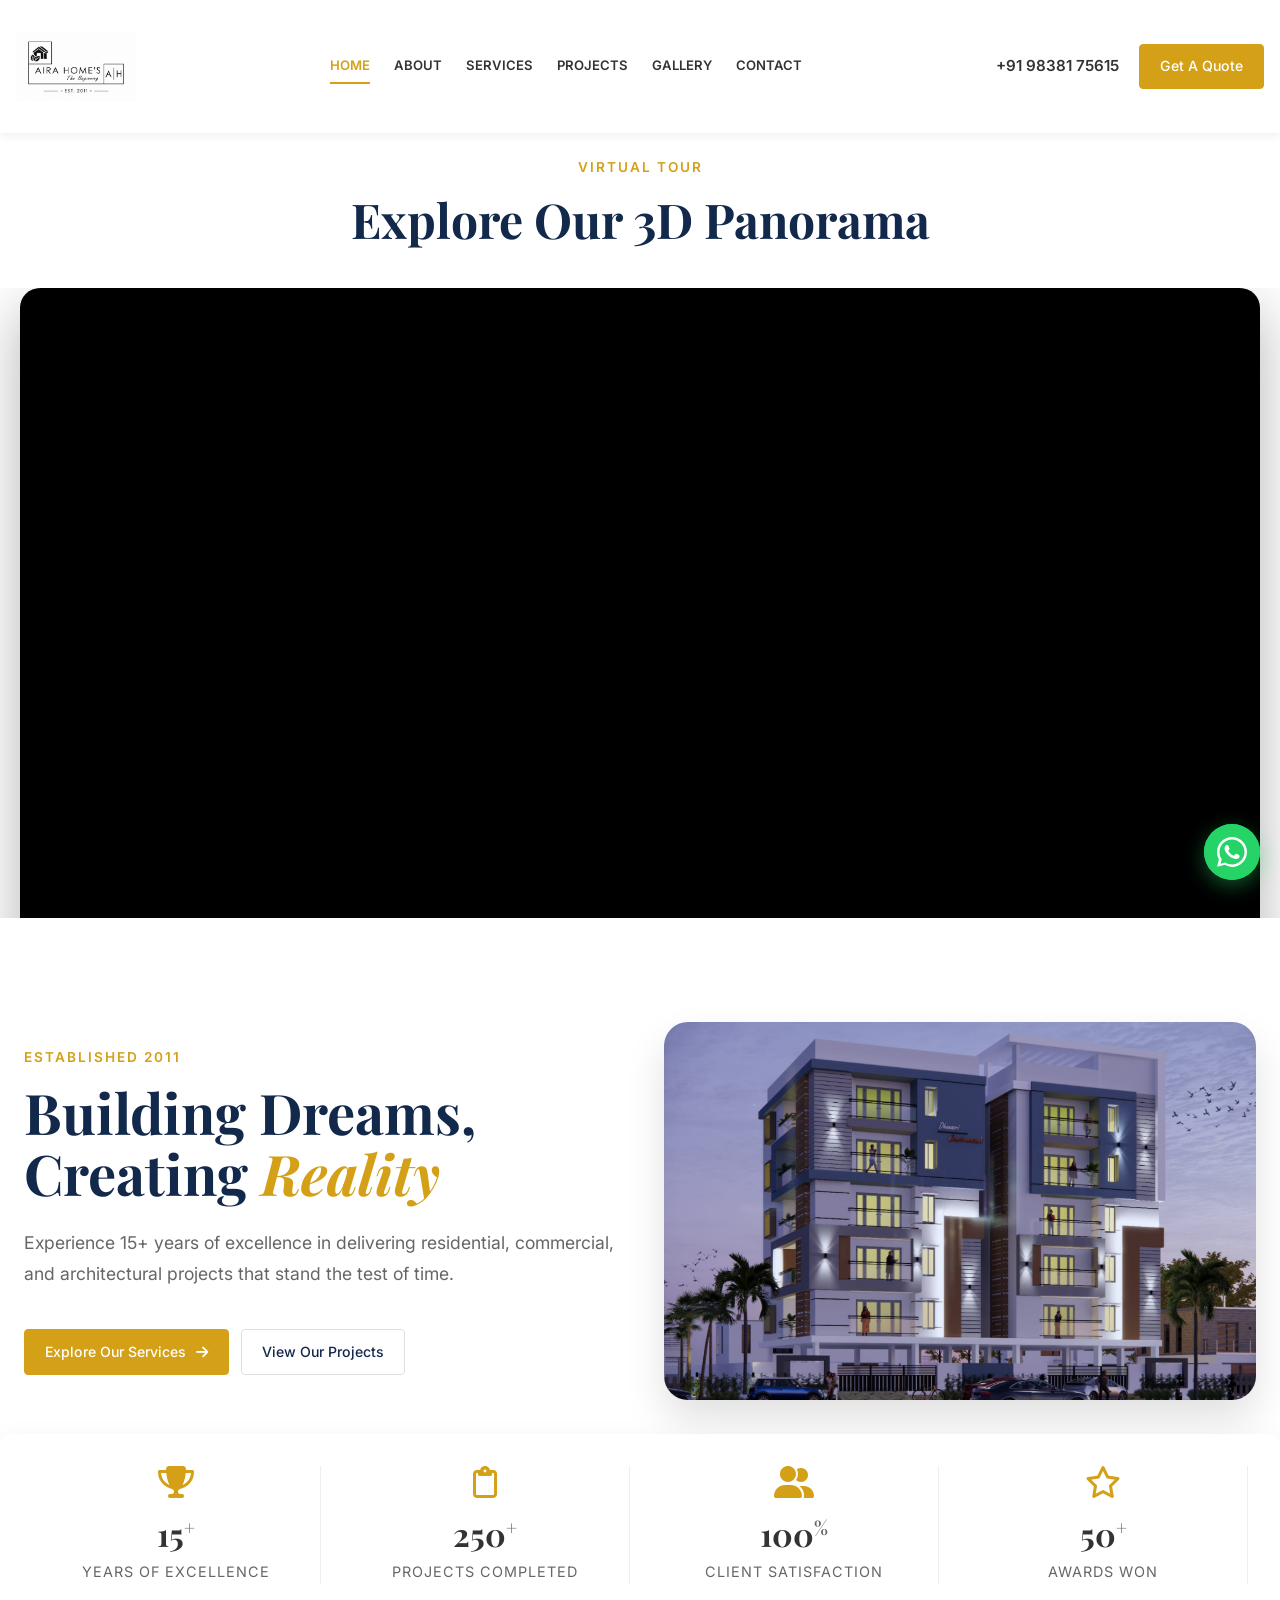
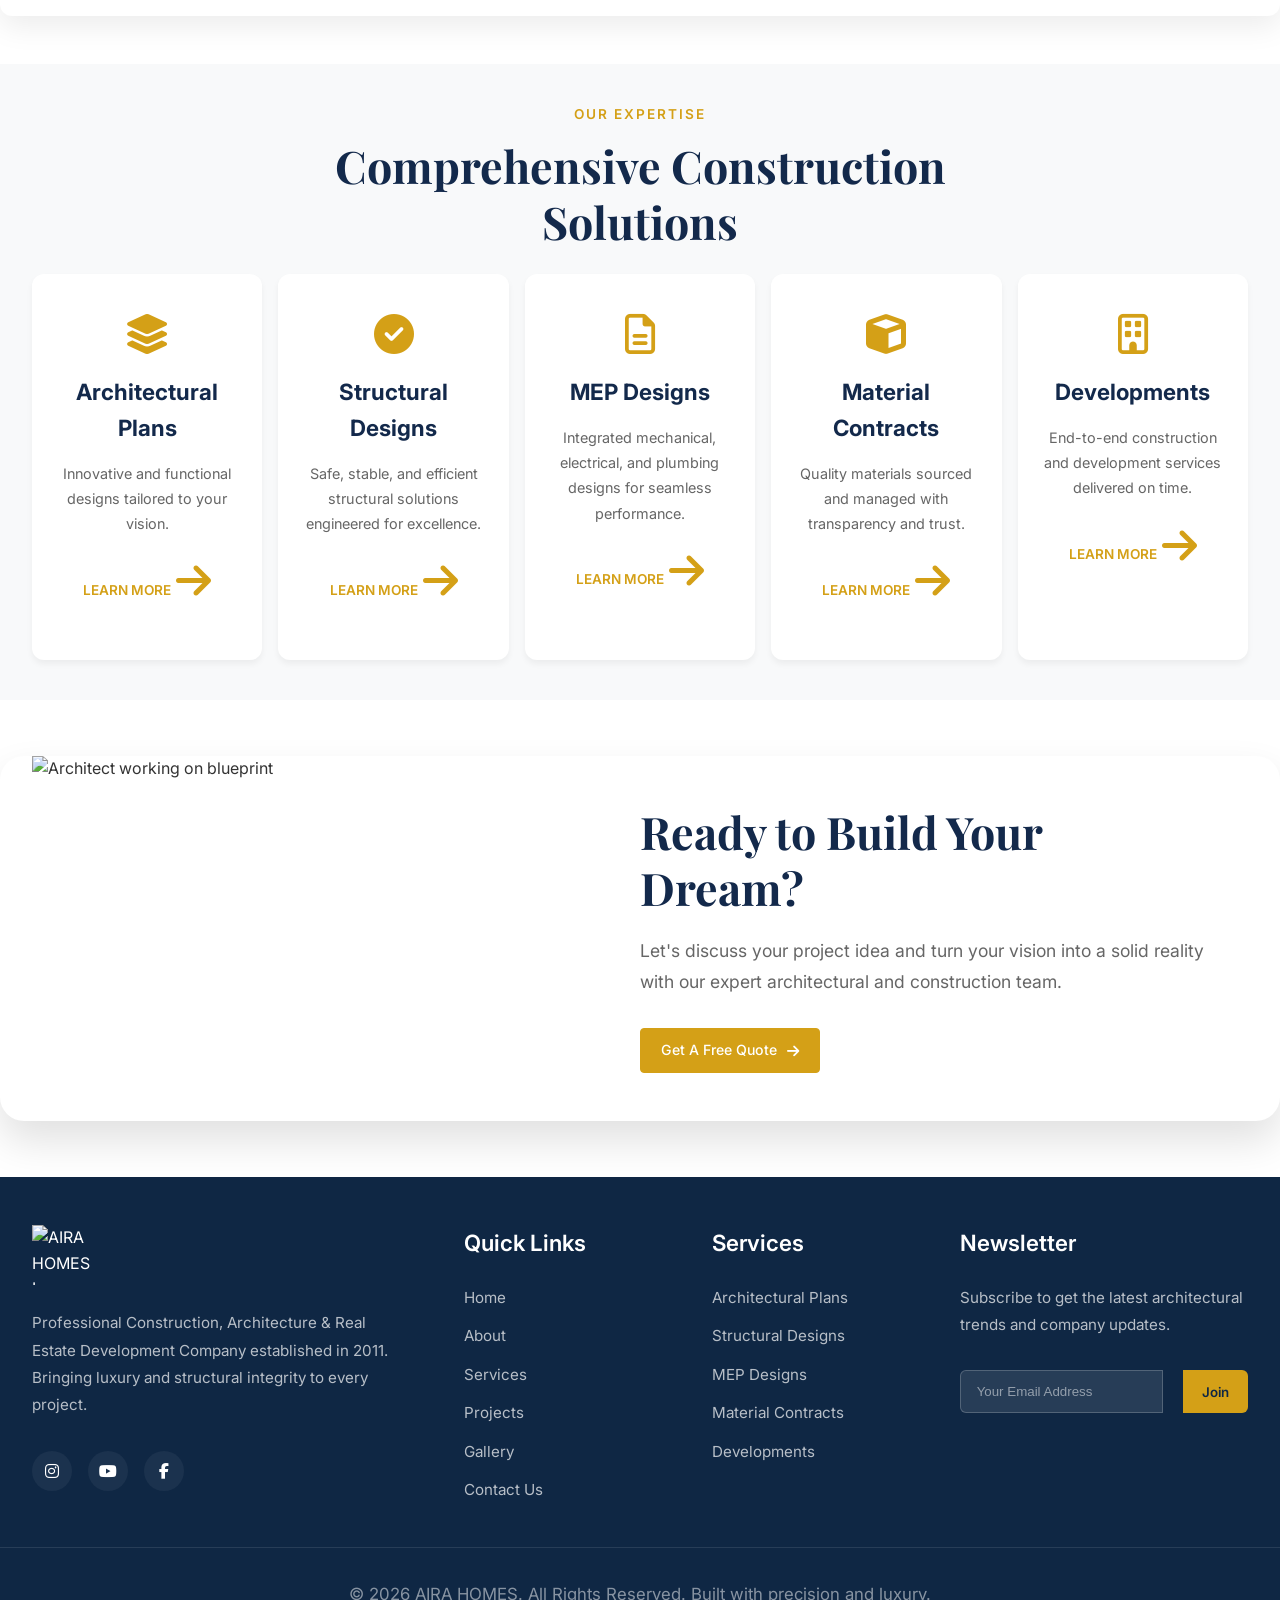
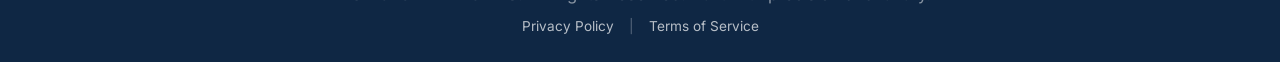
==== commit 140dec7f: "Updated 3D panorama section" ====
--- a/index.html
+++ b/index.html
@@ -1,4 +1,4 @@
-<!DOCTYPE html>
+﻿<!DOCTYPE html>
 <html lang="en">
 <head>
     <meta charset="UTF-8">
@@ -201,9 +201,9 @@
         </div>
         <div class="mobile-socials">
             <div class="social-links">
-                <a href="https://instagram.com" target="_blank" rel="noopener"><i class="fa-brands fa-instagram"></i></a>
-                <a href="https://linkedin.com" target="_blank" rel="noopener"><i class="fa-brands fa-linkedin-in"></i></a>
-                <a href="https://facebook.com" target="_blank" rel="noopener"><i class="fa-brands fa-facebook-f"></i></a>
+                <a href="https://www.instagram.com/aira_homes_?igsh=MXM3eGhtYWdzZmJ4OQ==" target="_blank" rel="noopener"><i class="fa-brands fa-instagram"></i></a>
+                <a href="https://www.youtube.com/channel/UC4AeRJJ2x_z1J_MsNEatcOw" target="_blank" rel="noopener"><i class="fa-brands fa-youtube"></i></a>
+                <a href="https://www.facebook.com/profile.php?id=61591469667228" target="_blank" rel="noopener"><i class="fa-brands fa-facebook-f"></i></a>
             </div>
         </div>
     </aside>
@@ -333,9 +333,9 @@
                 </div>
                 <p>Professional Construction, Architecture & Real Estate Development Company established in 2011. Bringing luxury and structural integrity to every project.</p>
                 <div class="social-links">
-                    <a href="https://instagram.com" target="_blank" rel="noopener"><i class="fa-brands fa-instagram"></i></a>
-                    <a href="https://linkedin.com" target="_blank" rel="noopener"><i class="fa-brands fa-linkedin-in"></i></a>
-                    <a href="https://facebook.com" target="_blank" rel="noopener"><i class="fa-brands fa-facebook-f"></i></a>
+                    <a href="https://www.instagram.com/aira_homes_?igsh=MXM3eGhtYWdzZmJ4OQ==" target="_blank" rel="noopener"><i class="fa-brands fa-instagram"></i></a>
+                    <a href="https://www.youtube.com/channel/UC4AeRJJ2x_z1J_MsNEatcOw" target="_blank" rel="noopener"><i class="fa-brands fa-youtube"></i></a>
+                    <a href="https://www.facebook.com/profile.php?id=61591469667228" target="_blank" rel="noopener"><i class="fa-brands fa-facebook-f"></i></a>
                 </div>
             </div>
             <div class="footer-links">
@@ -406,3 +406,5 @@
 
 
 
+
+
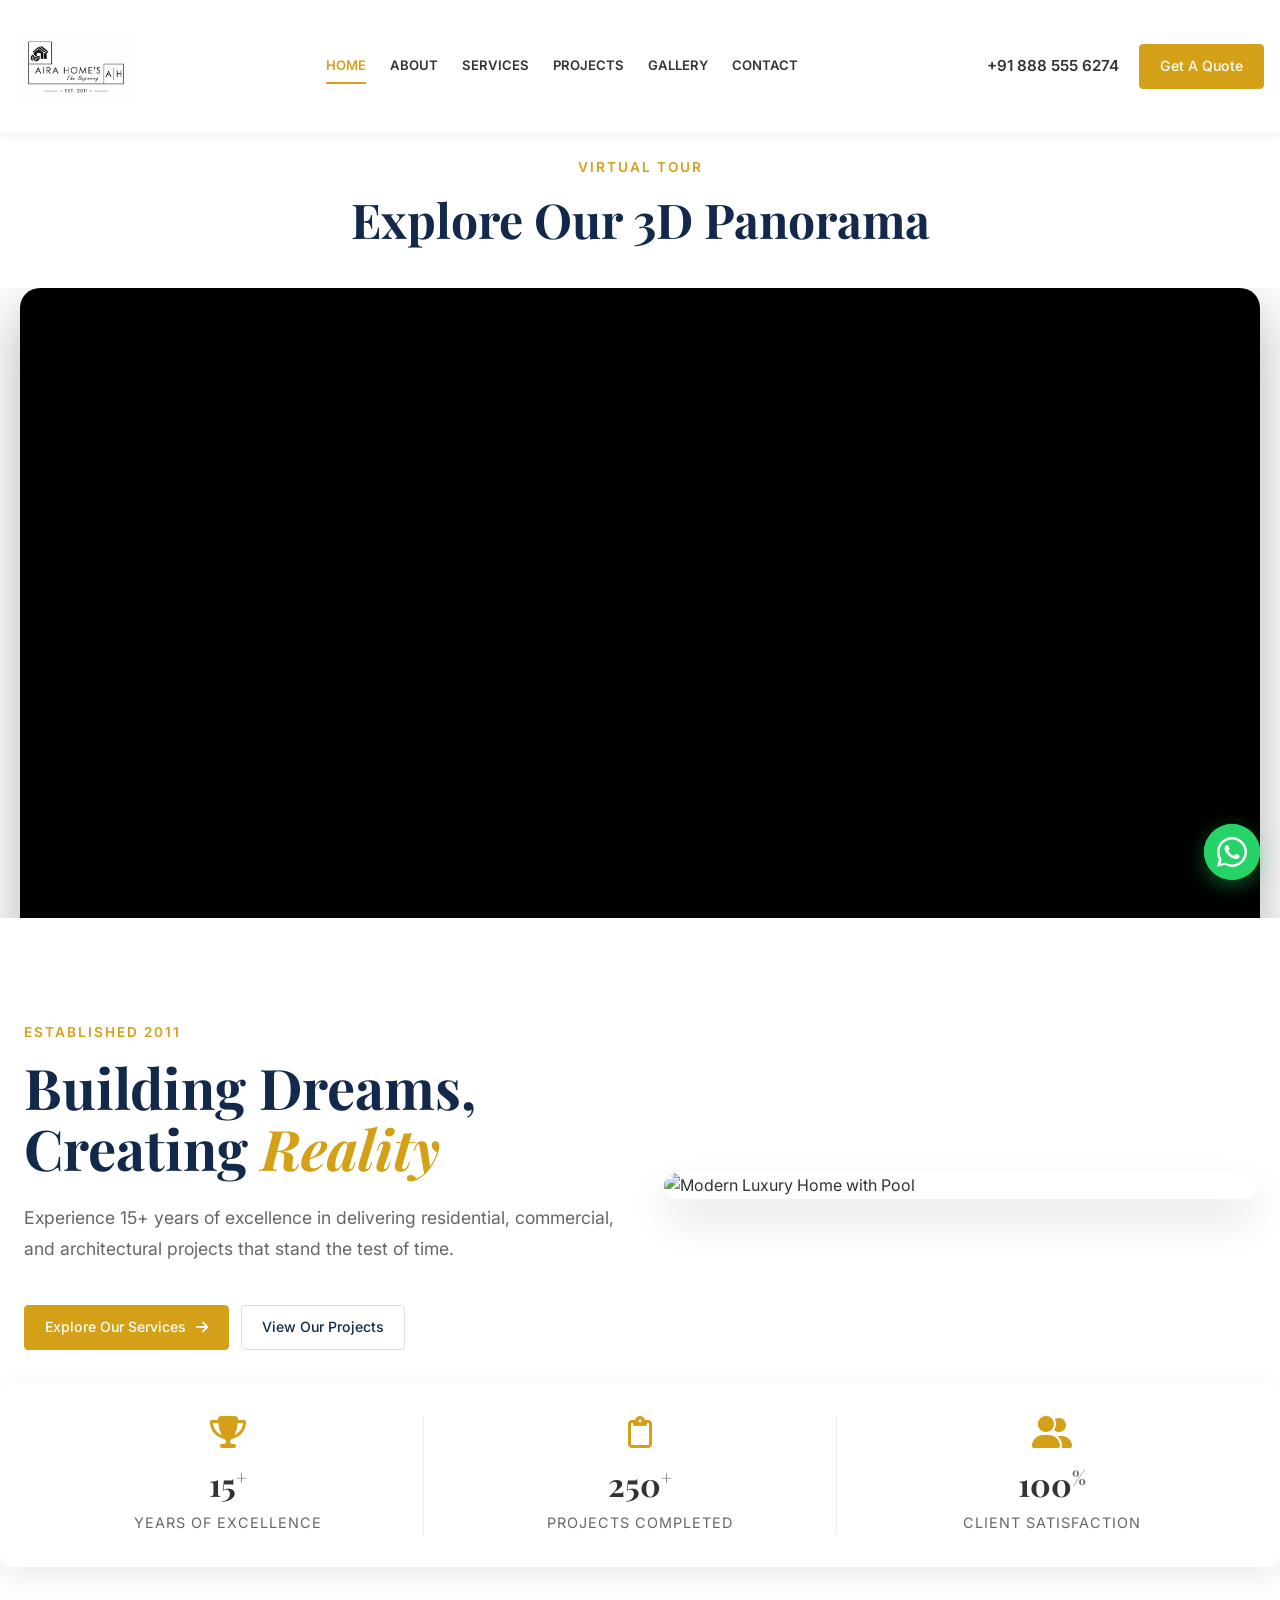
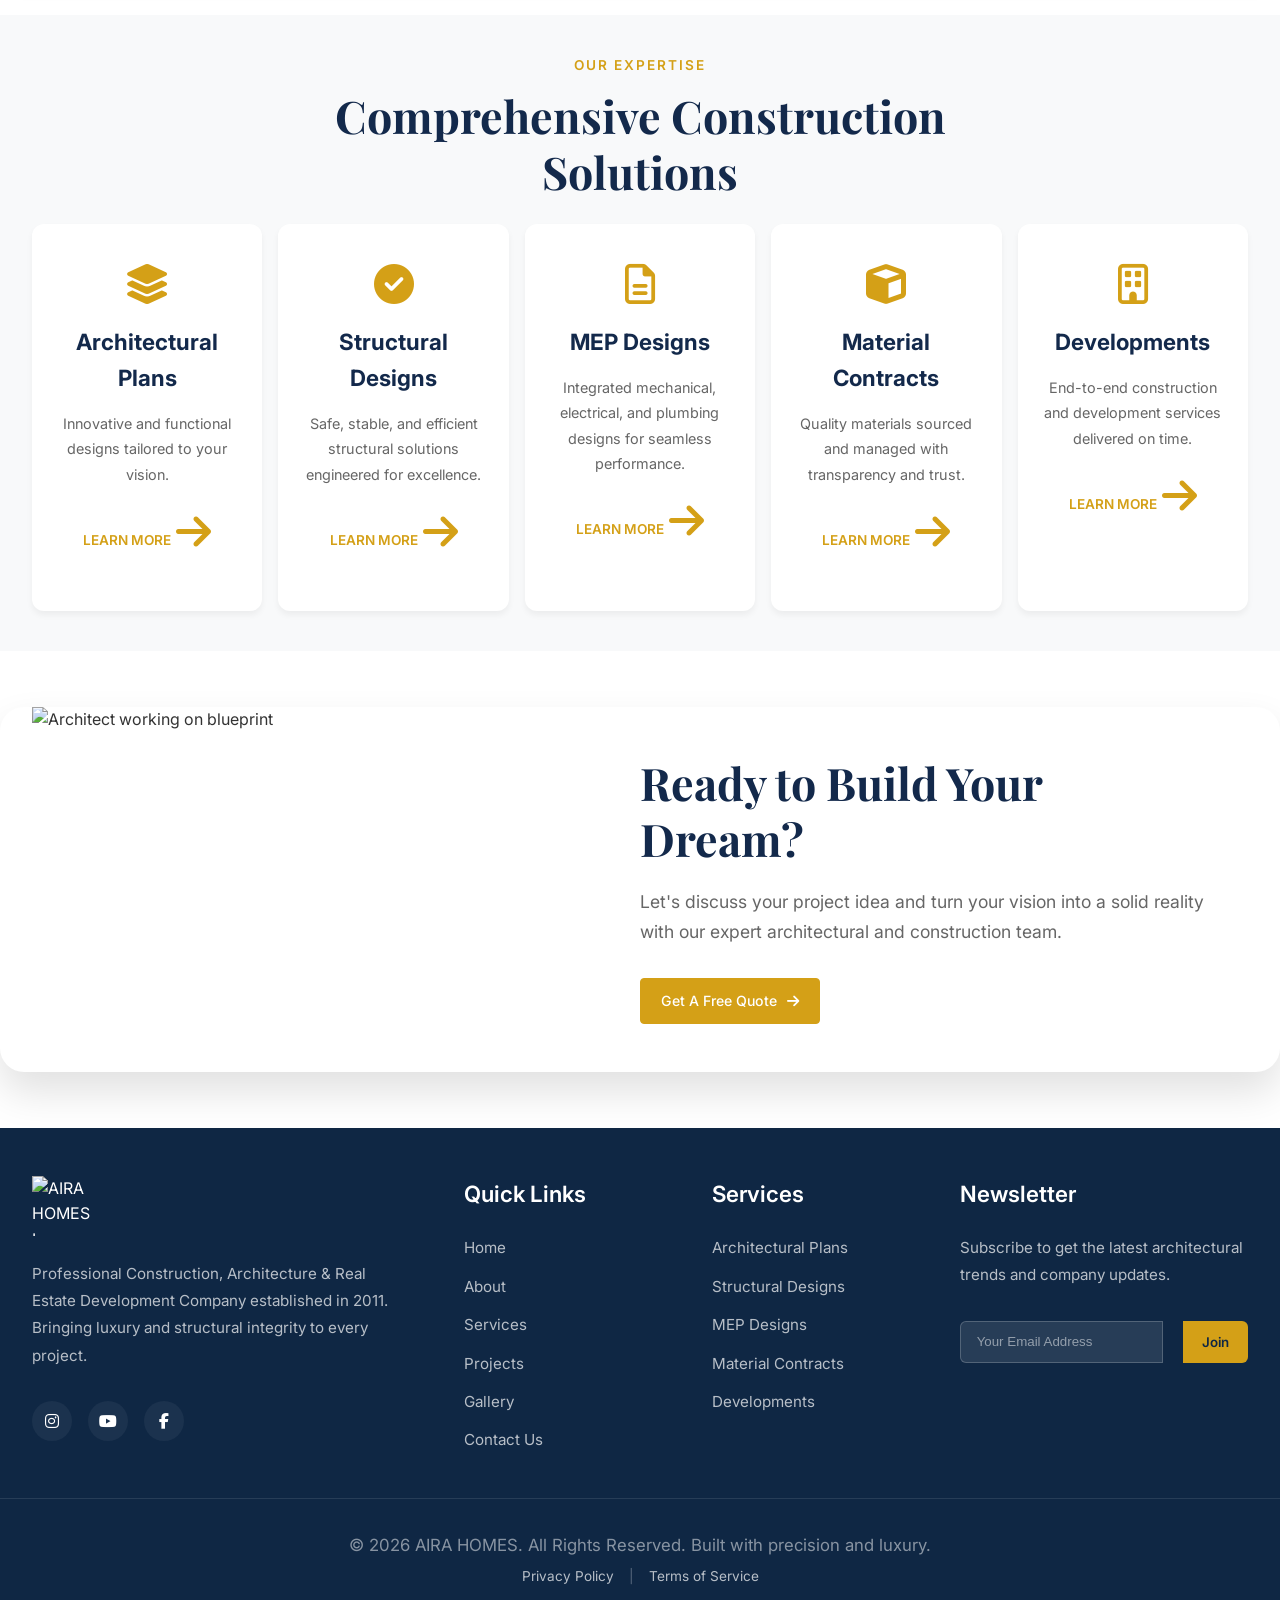
==== commit a6f6033e: "Updated 3D panorama section" ====
--- a/index.html
+++ b/index.html
@@ -178,7 +178,7 @@
                             
             </ul>
                         <div class="nav-actions">
-                <a href="tel:+919838175615" class="phone-num">+91 98381 75615</a>
+                <a href="tel:+918885556274" class="phone-num">+91 888 555 6274</a>
                 <a href="#" class="btn btn-primary">Get A Quote</a>
             </div>
             <button class="hamburger" id="hamburger" aria-label="Toggle menu">
@@ -241,7 +241,7 @@
             </div>
         </div>
         <div class="about-image">
-            <img src="images/img27.jpg.png" alt="Modern Luxury Home with Pool" loading="lazy">
+            <img src="images/img30.jpg.png" alt="Modern Luxury Home with Pool" loading="lazy">
         </div>
     </section>
 
@@ -261,11 +261,6 @@
             <i class="fa-solid fa-user-group gold-icon"></i>
             <h3>100<sup>%</sup></h3>
             <p>Client Satisfaction</p>
-        </div>
-        <div class="stat-card">
-            <i class="fa-regular fa-star gold-icon"></i>
-            <h3>50<sup>+</sup></h3>
-            <p>Awards Won</p>
         </div>
     </section>
 
@@ -384,7 +379,7 @@
 
     <script src="js/main.js"></script>
     <!-- WHATSAPP FLOATING BUTTON -->
-    <a href="https://wa.me/919030175615" target="_blank" rel="noopener" class="whatsapp-float" aria-label="Chat on WhatsApp">
+    <a href="https://wa.me/918885556274" target="_blank" rel="noopener" class="whatsapp-float" aria-label="Chat on WhatsApp">
         <div class="whatsapp-pulse"></div>
         <svg viewBox="0 0 24 24" fill="currentColor" width="30" height="30"><path d="M17.472 14.382c-.297-.149-1.758-.867-2.03-.967-.273-.099-.471-.148-.67.15-.197.297-.767.966-.94 1.164-.173.199-.347.223-.644.075-.297-.15-1.255-.463-2.39-1.475-.883-.788-1.48-1.761-1.653-2.059-.173-.297-.018-.458.13-.606.134-.133.298-.347.446-.52.149-.174.198-.298.298-.497.099-.198.05-.371-.025-.52-.075-.149-.669-1.612-.916-2.207-.242-.579-.487-.5-.669-.51-.173-.008-.371-.01-.57-.01-.198 0-.52.074-.792.372-.272.297-1.04 1.016-1.04 2.479 0 1.462 1.065 2.875 1.213 3.074.149.198 2.096 3.2 5.077 4.487.709.306 1.262.489 1.694.625.712.227 1.36.195 1.871.118.571-.085 1.758-.719 2.006-1.413.248-.694.248-1.289.173-1.413-.074-.124-.272-.198-.57-.347z"/><path d="M12 0C5.373 0 0 5.373 0 12c0 2.127.558 4.121 1.532 5.847L.057 23.899l6.224-1.634A11.955 11.955 0 0012 24c6.627 0 12-5.373 12-12S18.627 0 12 0zm0 22c-1.848 0-3.576-.49-5.072-1.346l-.363-.214-3.762.988 1.006-3.665-.235-.377A9.96 9.96 0 012 12C2 6.477 6.477 2 12 2s10 4.477 10 10-4.477 10-10 10z"/></svg>
     </a>
@@ -408,3 +403,4 @@
 
 
 
+
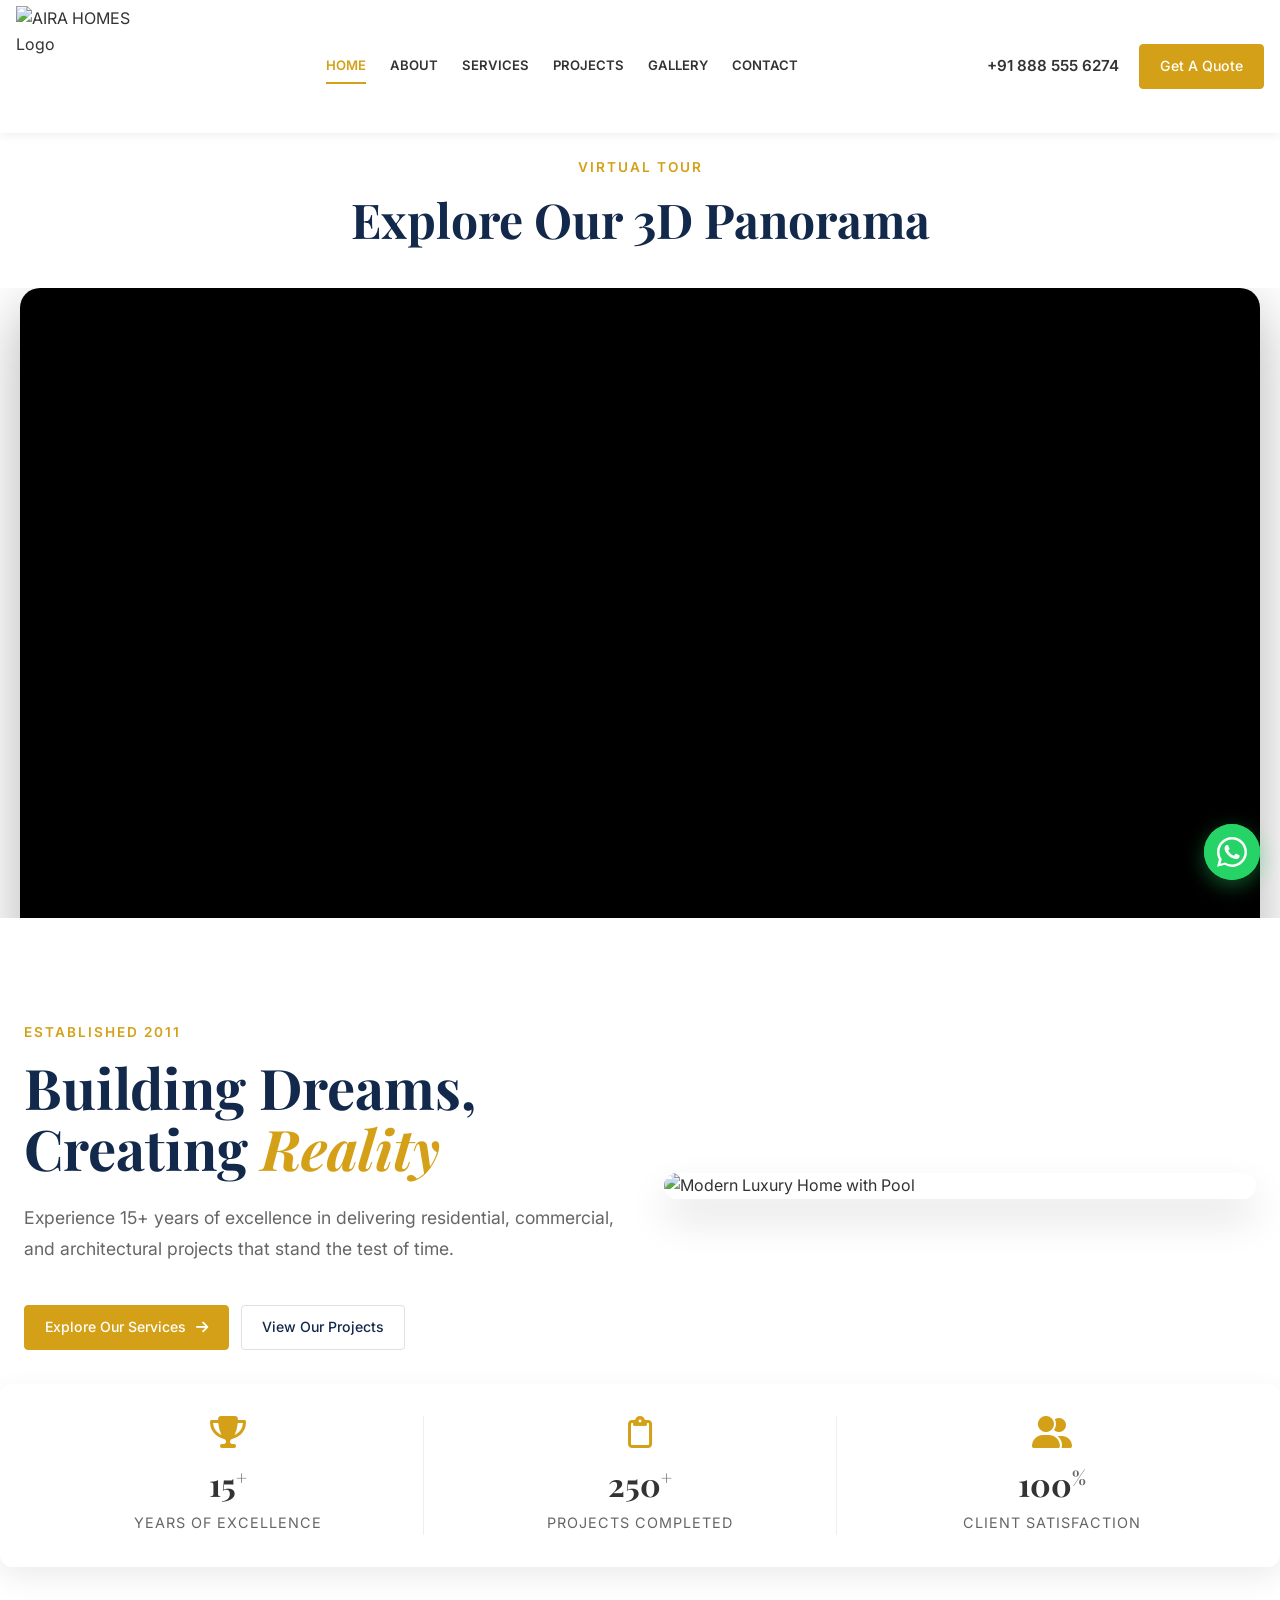
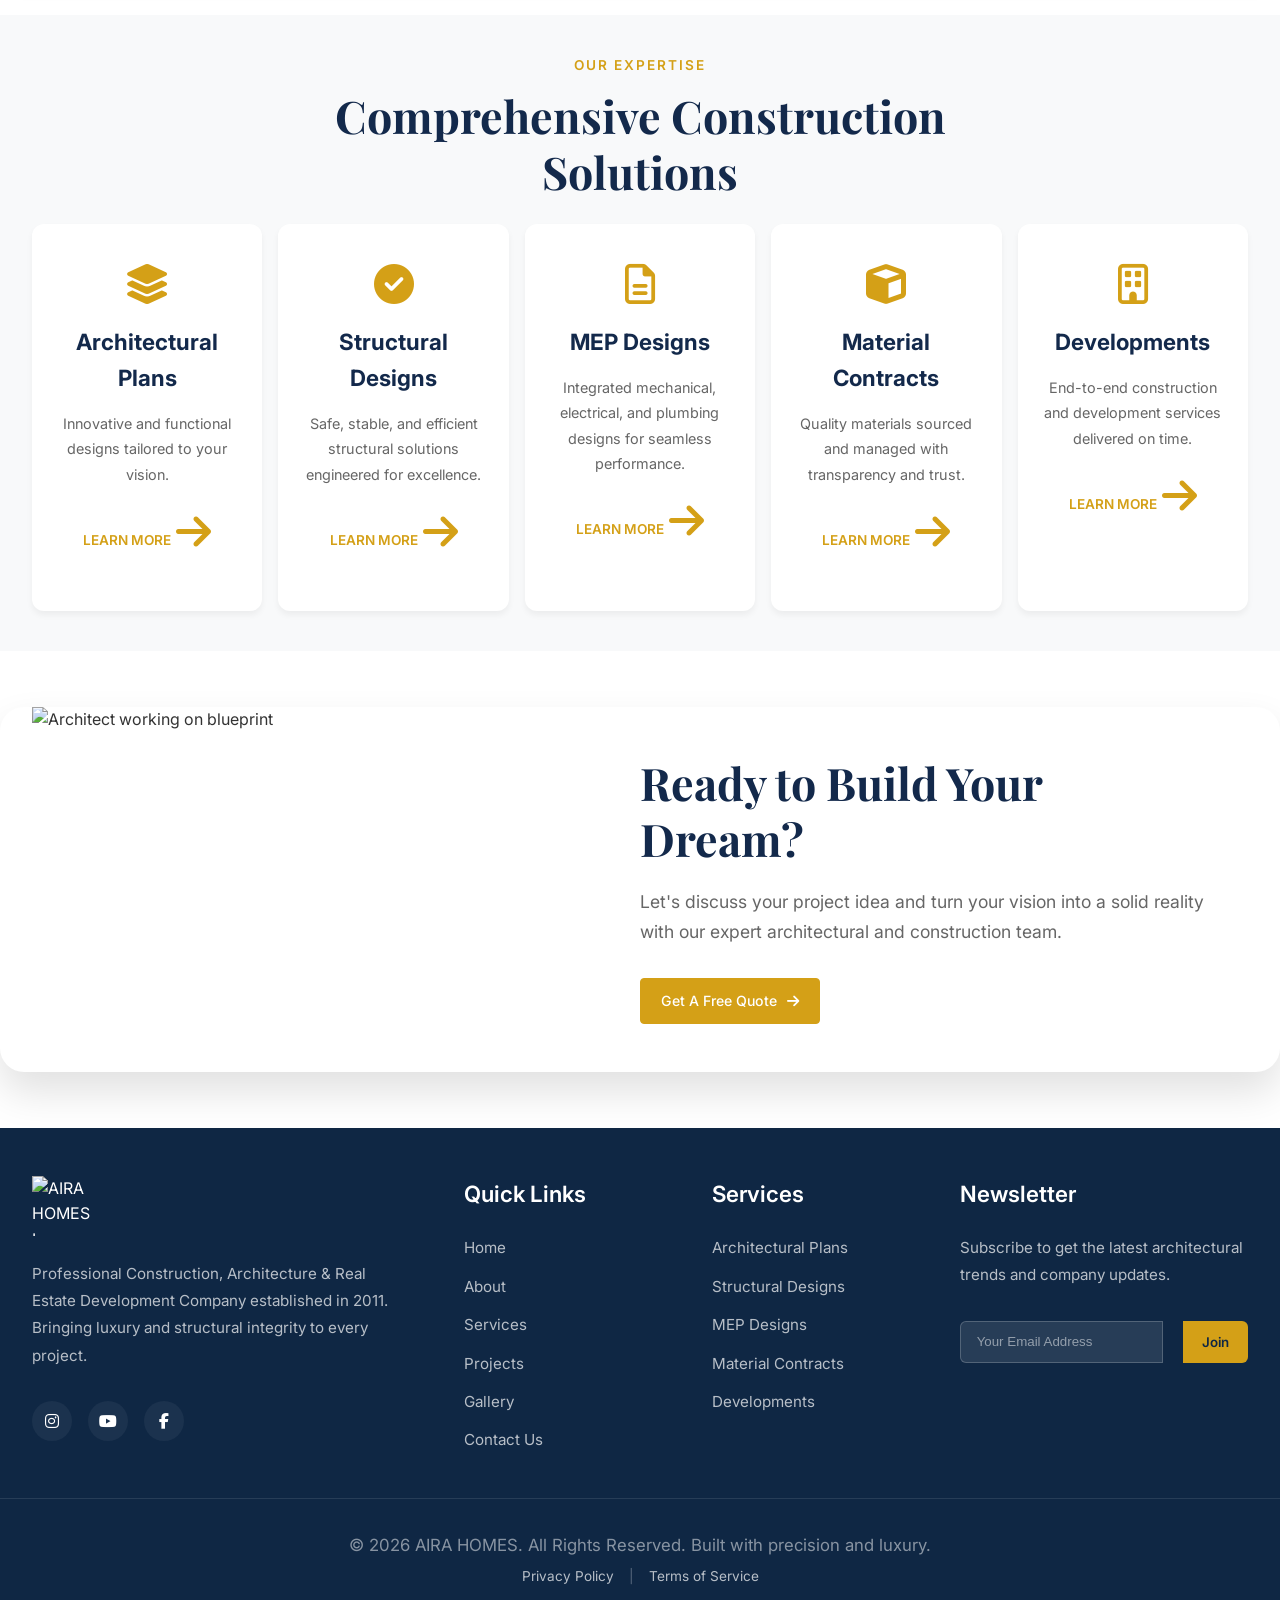
==== commit 37287c9d: "Update AiraHomes website" ====
--- a/index.html
+++ b/index.html
@@ -3,9 +3,9 @@
 <head>
     <meta charset="UTF-8">
     <meta name="viewport" content="width=device-width, initial-scale=1.0">
-    <link rel="icon" type="image/png" href="logo.png">
-    <link rel="shortcut icon" href="logo.png">
-    <link rel="apple-touch-icon" href="logo.png">
+    <link rel="icon" type="image/png" href="Logo.png">
+    <link rel="shortcut icon" href="Logo.png">
+    <link rel="apple-touch-icon" href="Logo.png">
     <title>AIRA HOMES | Luxury Construction & Architecture</title>
     <link rel="stylesheet" href="css/styles.css">
     <link href="https://fonts.googleapis.com/css2?family=Inter:wght@300;400;500;600&family=Montserrat:wght@600;700;800&family=Playfair+Display:ital,wght@0,400;0,500;0,600;0,700;1,400&family=Poppins:wght@500;600;700&display=swap" rel="stylesheet">
@@ -166,7 +166,7 @@
     <nav class="navbar">
         <div class="nav-container">
             <a href="index.html" class="logo">
-                <img src="logo.png" alt="AIRA HOMES Logo" class="logo-img" loading="eager">
+                <img src="Logo.png" alt="AIRA HOMES Logo" class="logo-img" loading="eager">
             </a>
             <ul class="nav-links">
                 <li><a href="index.html" class="active">HOME</a></li>
@@ -404,3 +404,4 @@
 
 
 
+
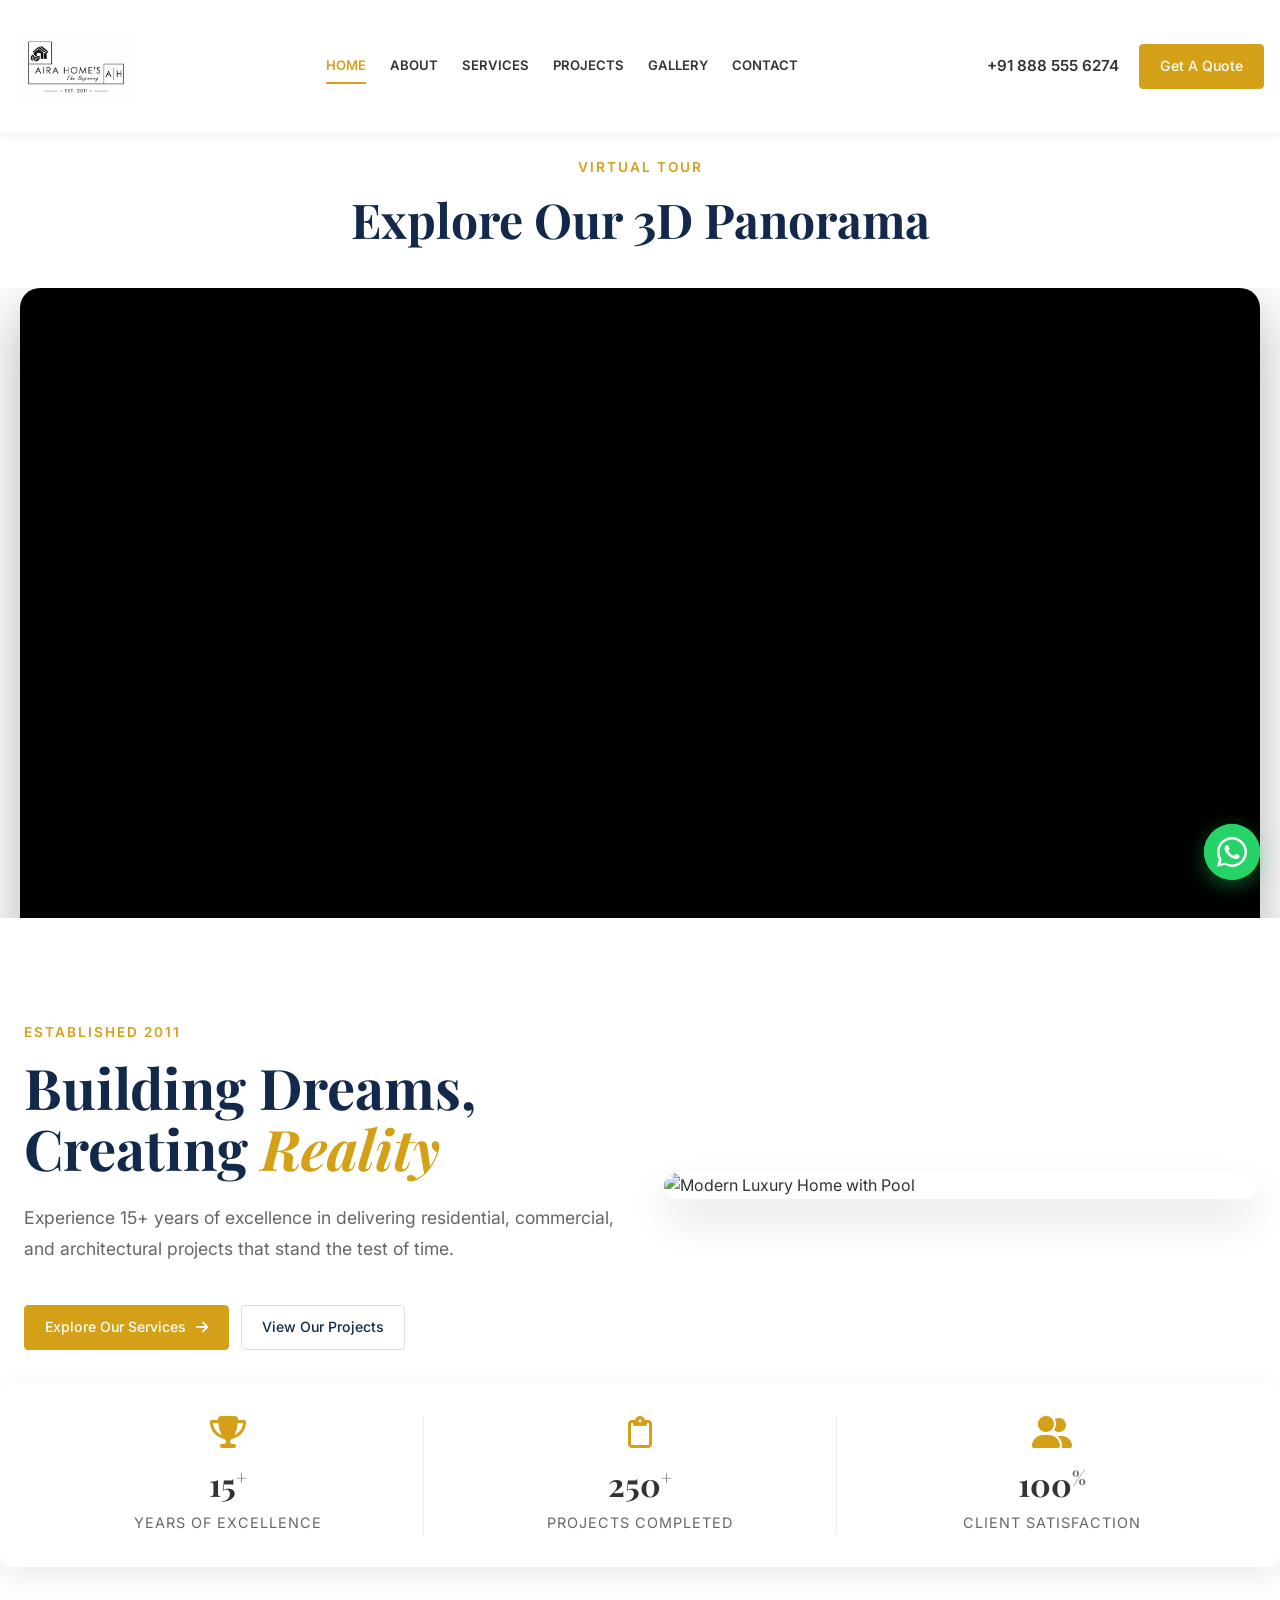
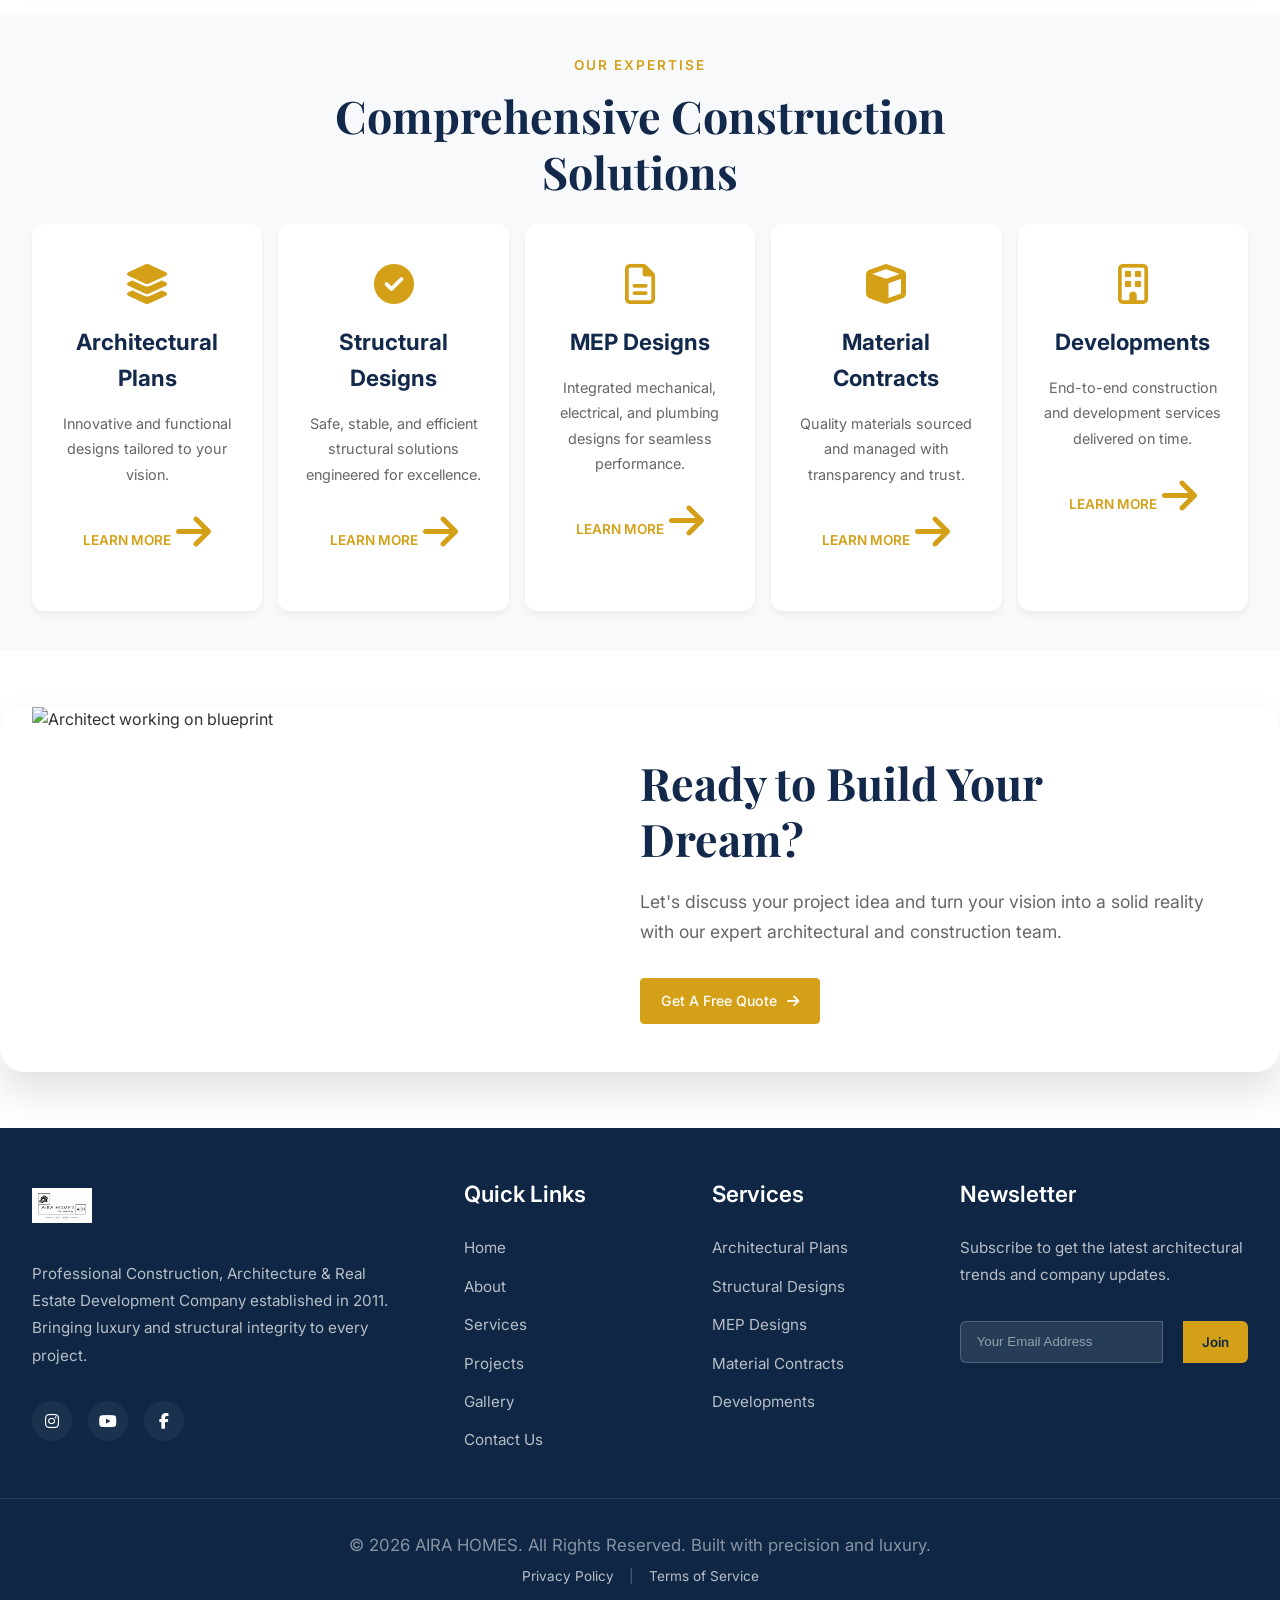
==== commit df4db92a: "Update AiraHomes website" ====
--- a/index.html
+++ b/index.html
@@ -3,9 +3,9 @@
 <head>
     <meta charset="UTF-8">
     <meta name="viewport" content="width=device-width, initial-scale=1.0">
-    <link rel="icon" type="image/png" href="Logo.png">
-    <link rel="shortcut icon" href="Logo.png">
-    <link rel="apple-touch-icon" href="Logo.png">
+    <link rel="icon" type="image/png" href="logo.png">
+    <link rel="shortcut icon" href="logo.png">
+    <link rel="apple-touch-icon" href="logo.png">
     <title>AIRA HOMES | Luxury Construction & Architecture</title>
     <link rel="stylesheet" href="css/styles.css">
     <link href="https://fonts.googleapis.com/css2?family=Inter:wght@300;400;500;600&family=Montserrat:wght@600;700;800&family=Playfair+Display:ital,wght@0,400;0,500;0,600;0,700;1,400&family=Poppins:wght@500;600;700&display=swap" rel="stylesheet">
@@ -166,7 +166,7 @@
     <nav class="navbar">
         <div class="nav-container">
             <a href="index.html" class="logo">
-                <img src="Logo.png" alt="AIRA HOMES Logo" class="logo-img" loading="eager">
+                <img src="logo.png" alt="AIRA HOMES Logo" class="logo-img" loading="eager">
             </a>
             <ul class="nav-links">
                 <li><a href="index.html" class="active">HOME</a></li>
@@ -324,7 +324,7 @@
         <div class="container footer-grid">
             <div class="footer-brand">
                 <div class="footer-logo" style="margin-bottom: 1.5rem;">
-                    <img src="Logo.png" alt="AIRA HOMES Logo" style="height: 60px; width: 60px; object-fit: contain;" loading="lazy">
+                    <img src="logo.png" alt="AIRA HOMES Logo" style="height: 60px; width: 60px; object-fit: contain;" loading="lazy">
                 </div>
                 <p>Professional Construction, Architecture & Real Estate Development Company established in 2011. Bringing luxury and structural integrity to every project.</p>
                 <div class="social-links">
@@ -405,3 +405,4 @@
 
 
 
+
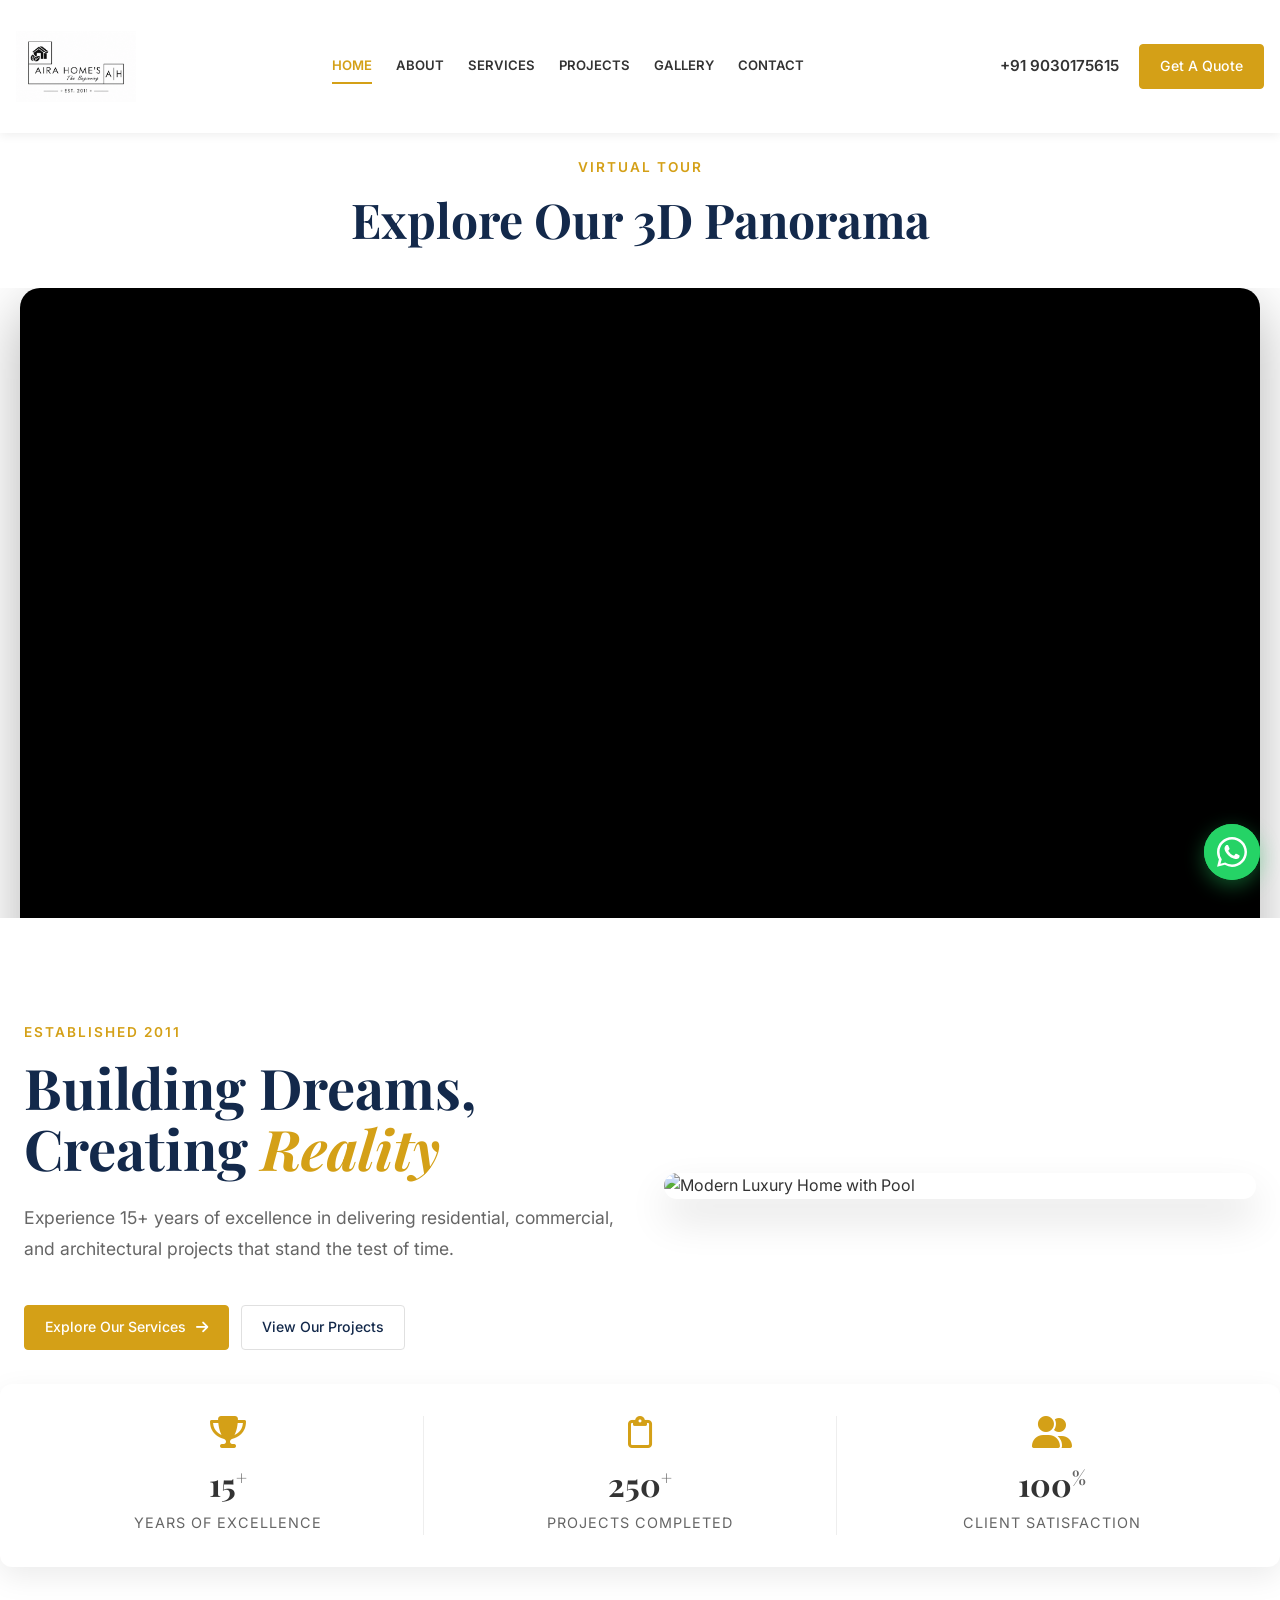
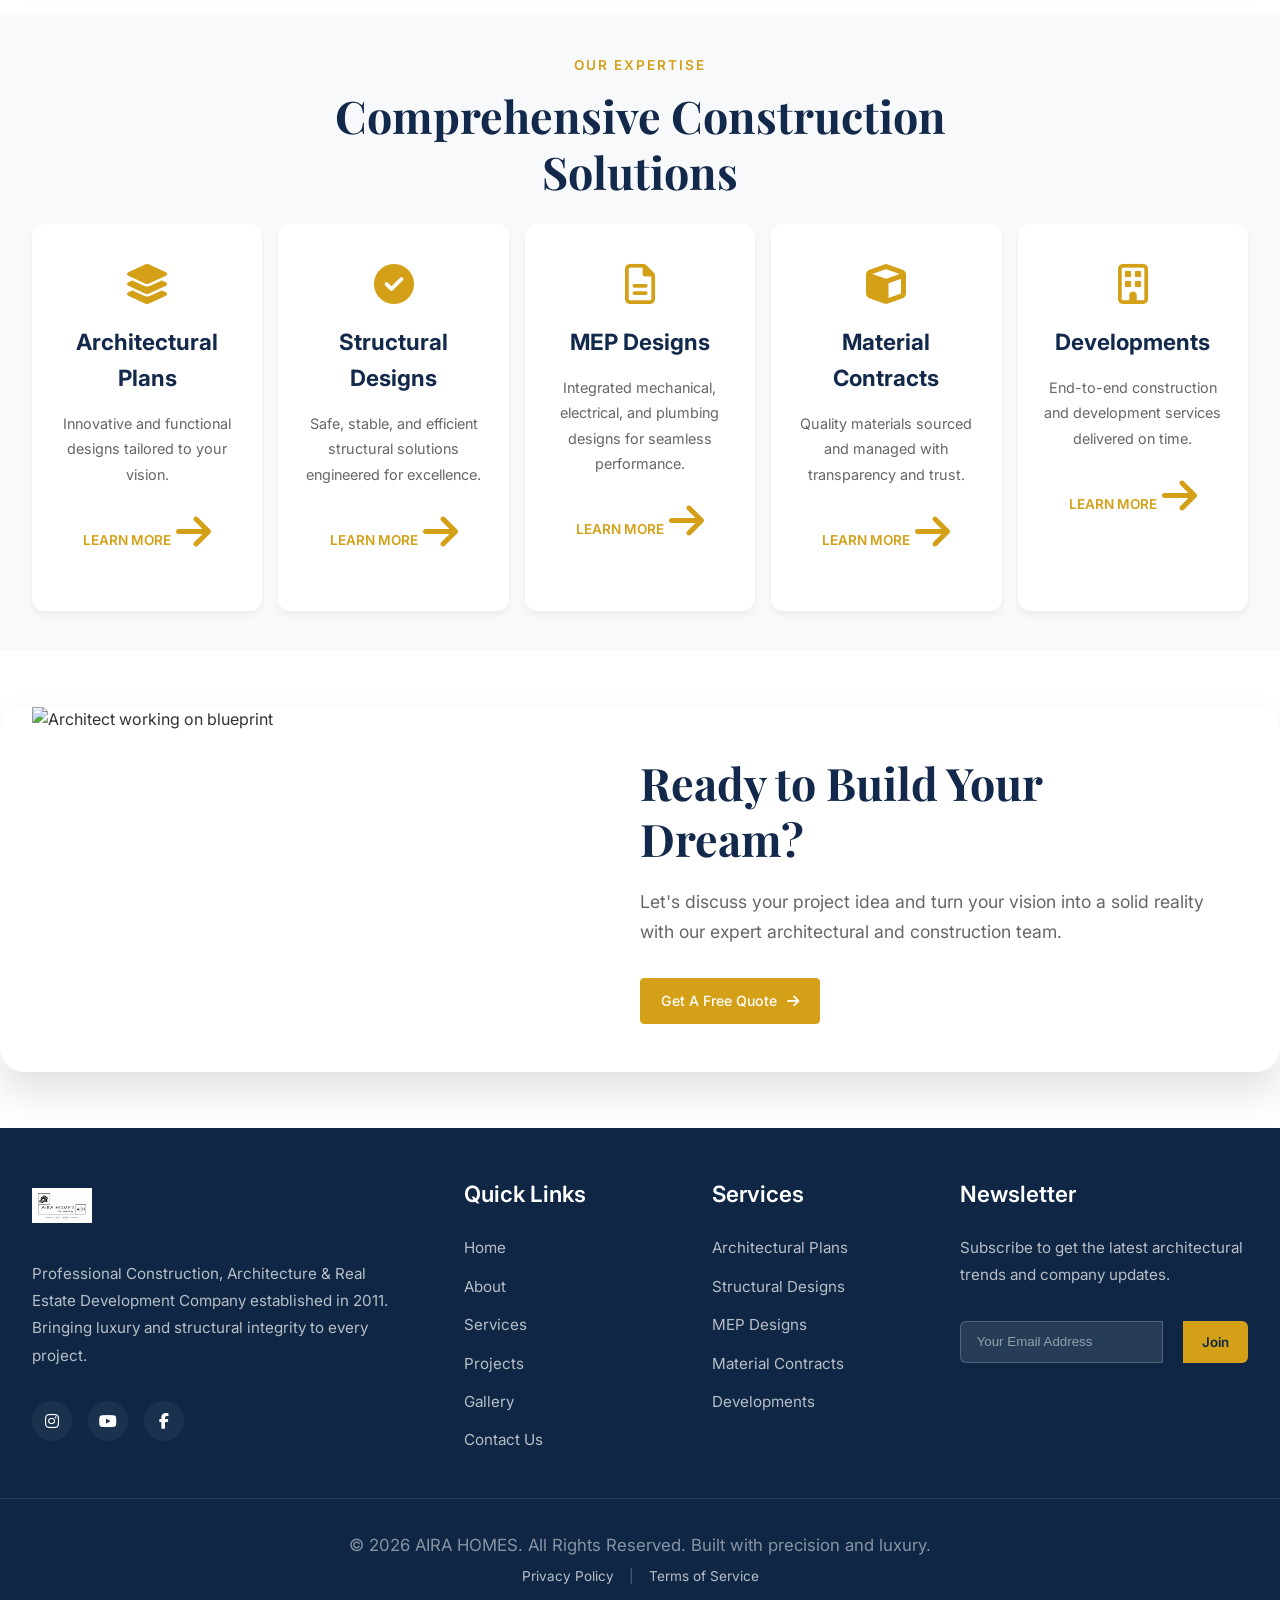
==== commit efbb2cbf: "Updated gallery page" ====
--- a/index.html
+++ b/index.html
@@ -178,7 +178,7 @@
                             
             </ul>
                         <div class="nav-actions">
-                <a href="tel:+918885556274" class="phone-num">+91 888 555 6274</a>
+                <a href="contact.html#contact-form" class="phone-num">+91 9030175615</a>
                 <a href="#" class="btn btn-primary">Get A Quote</a>
             </div>
             <button class="hamburger" id="hamburger" aria-label="Toggle menu">
@@ -406,3 +406,4 @@
 
 
 
+
